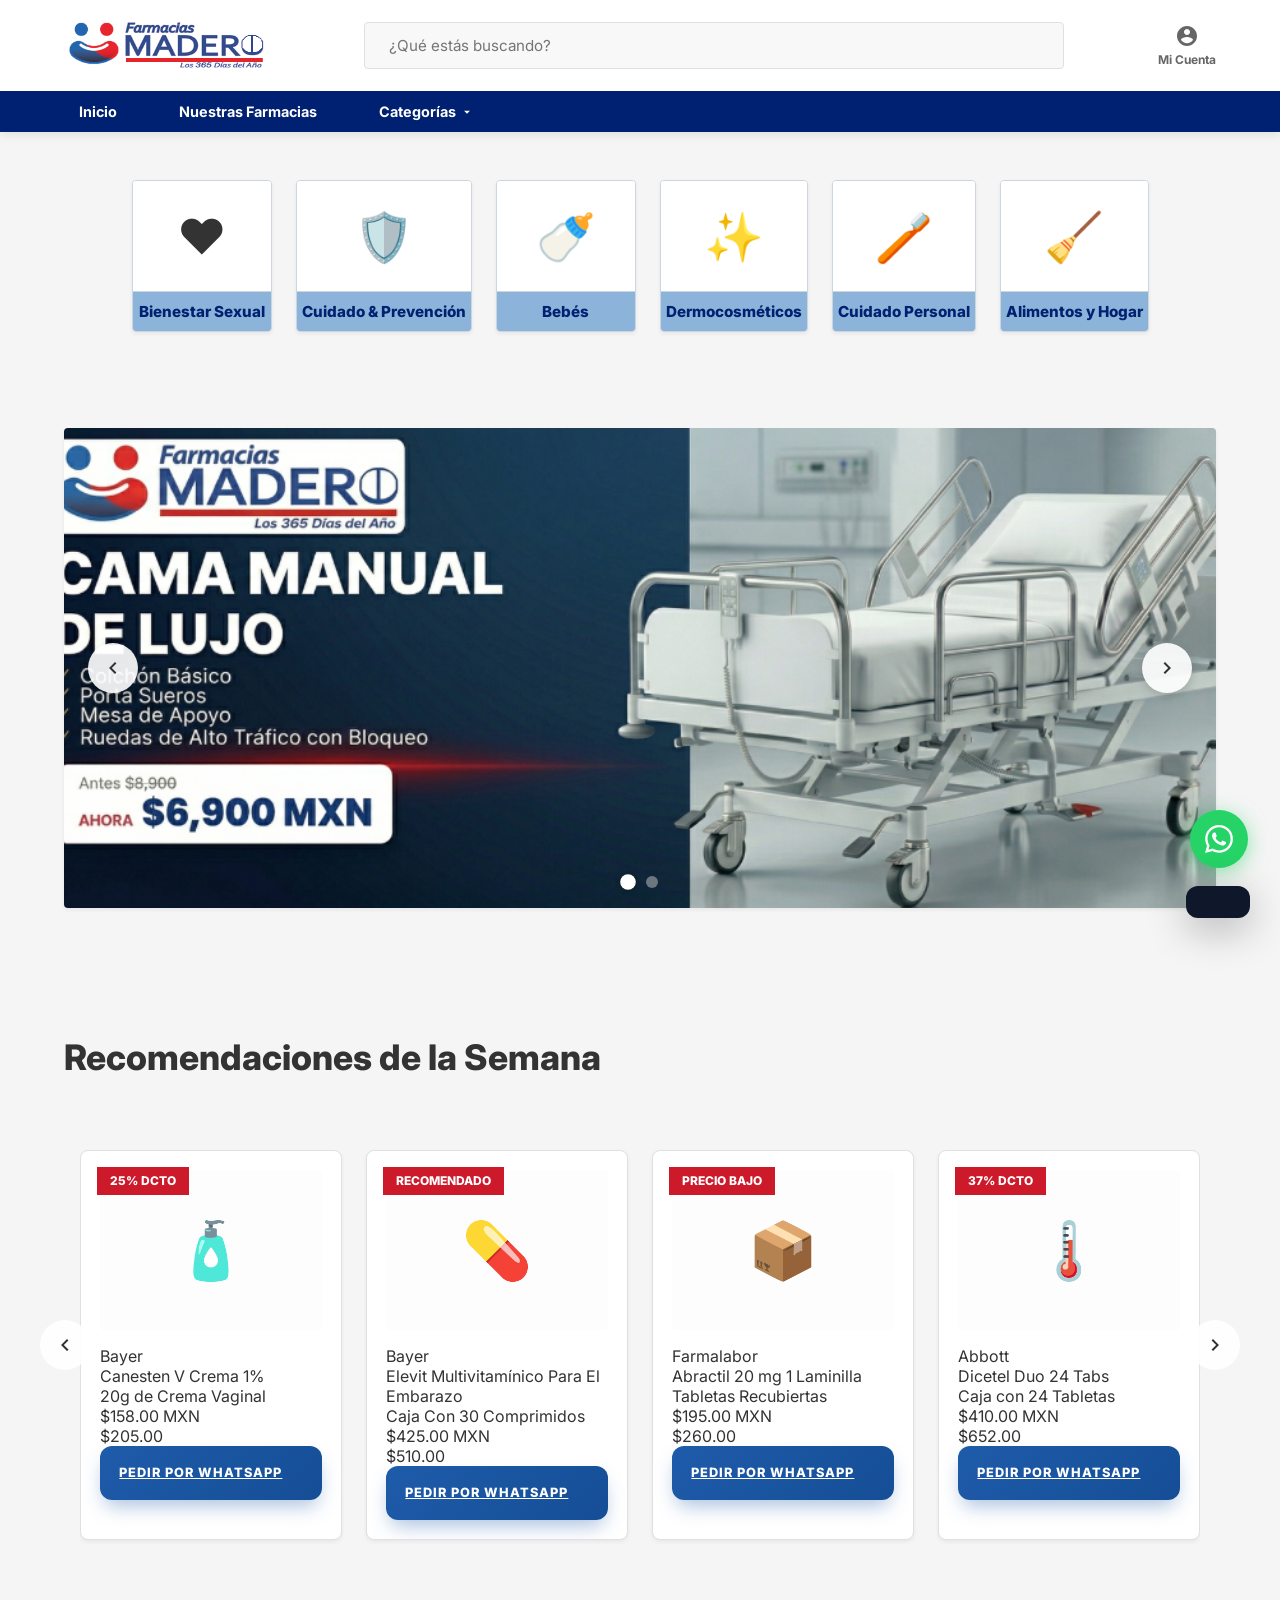
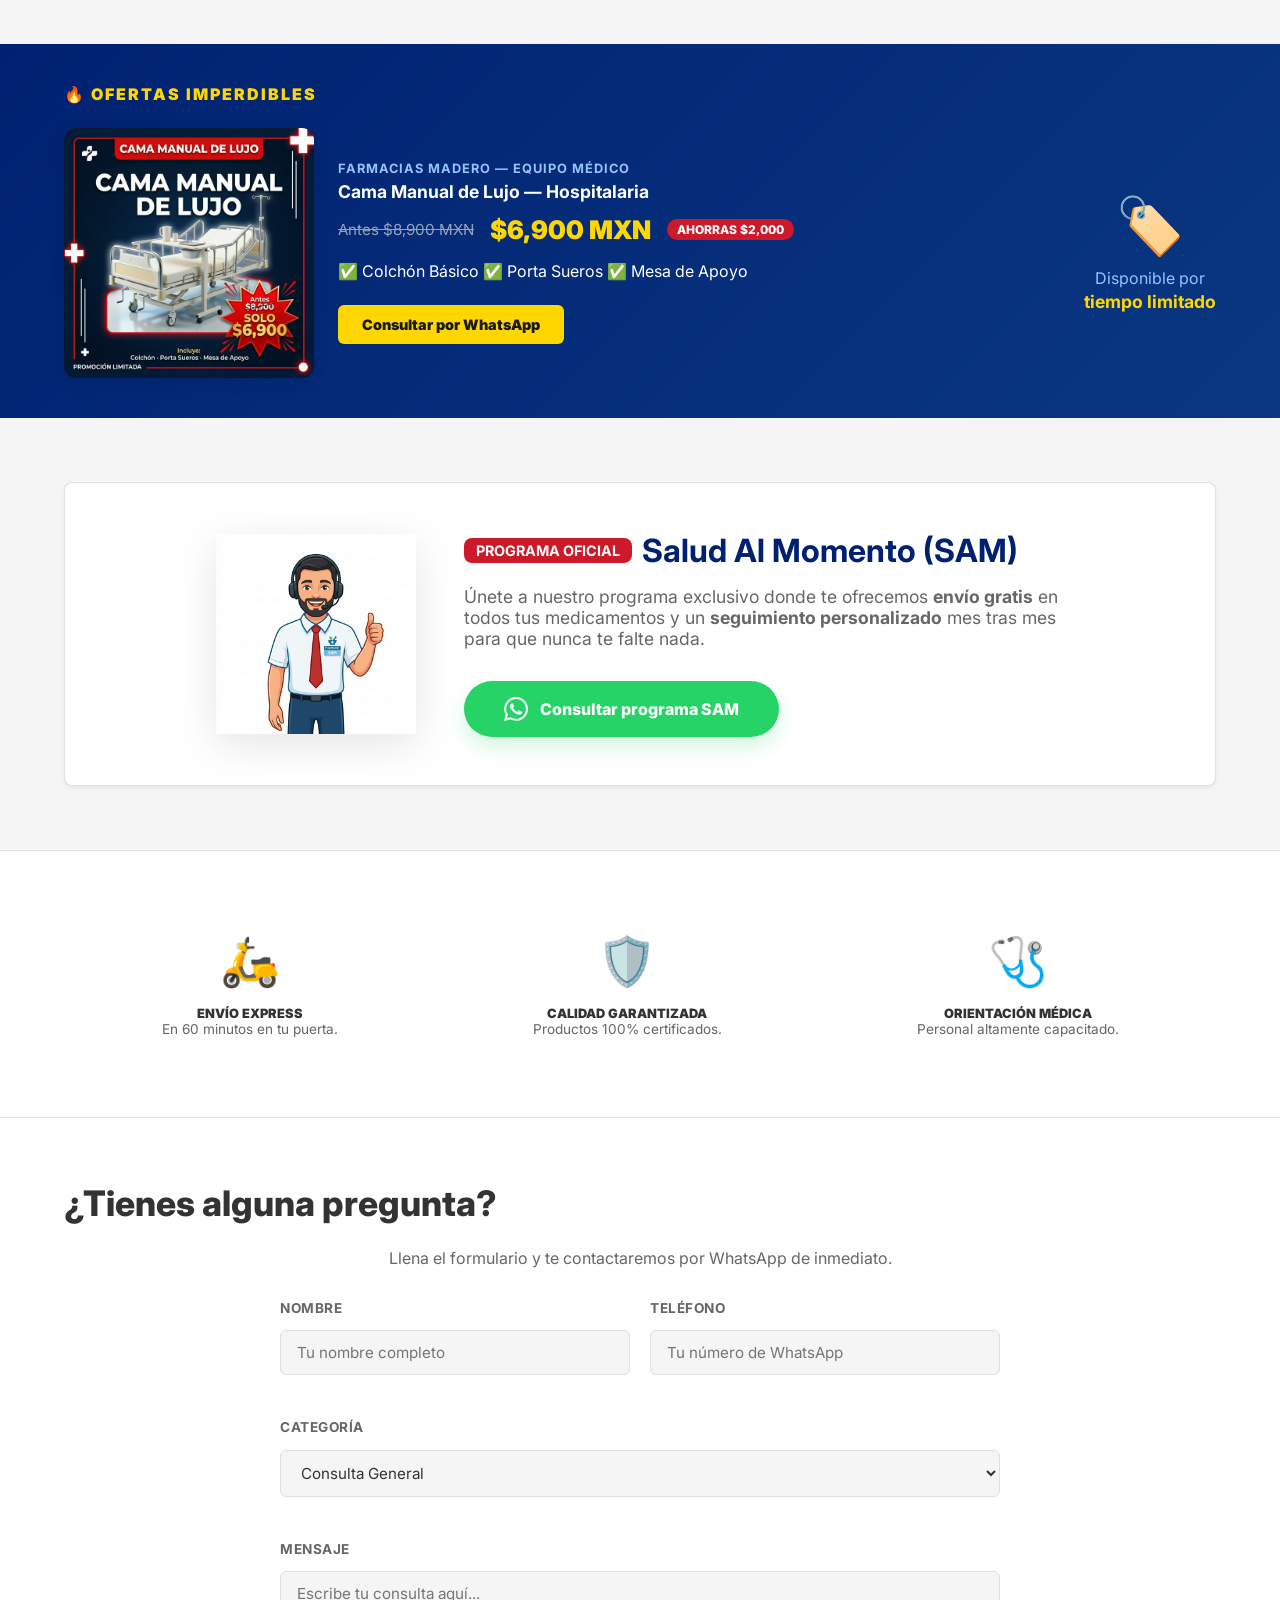
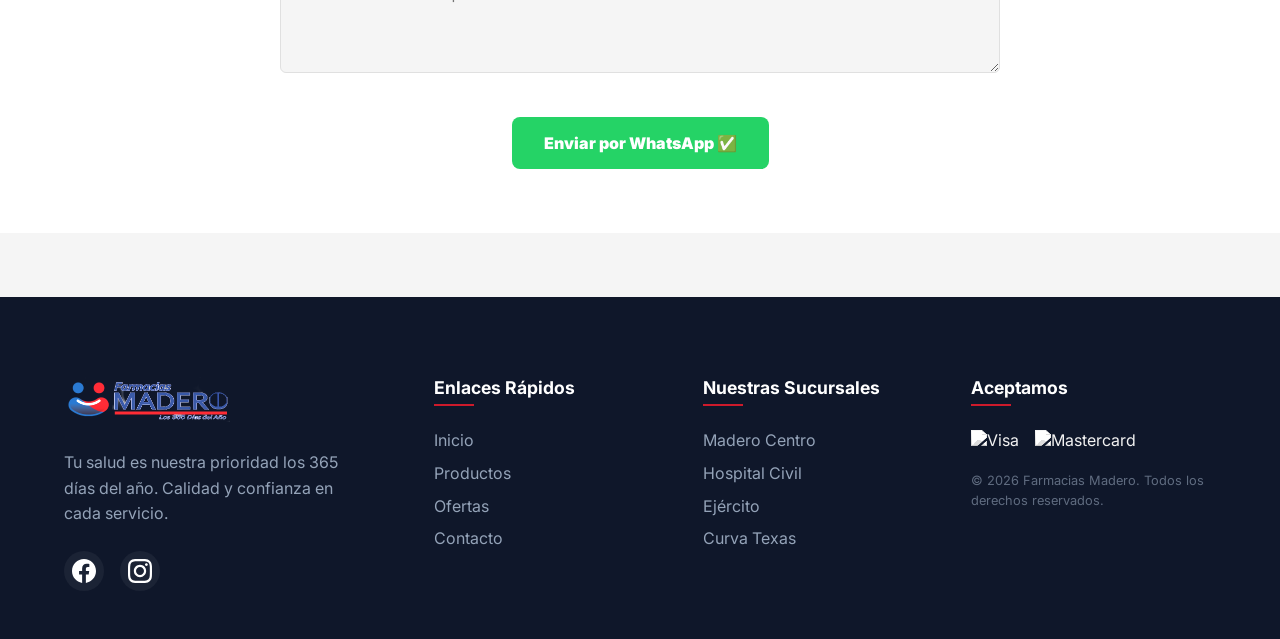
==== index.html @ 3295a63a "📱 Arreglo definitivo: Flex-column para Ofertas y SAM en móviles, reducción de título y cache-buster " ====
<!DOCTYPE html>
<html lang="es">
<head>
    <meta charset="UTF-8">
    <meta name="viewport" content="width=device-width, initial-scale=1.0">
    <title>Farmacias Madero – Promociones y Productos</title>
    <meta name="description" content="Descubre las mejores promociones semanales, productos de salud y bienestar en Farmacias Madero. Compra online y visita nuestras sucursales.">
    <meta property="og:title" content="Farmacias Madero – Promociones y Productos">
    <meta property="og:description" content="Promociones semanales y productos de alta calidad en Farmacias Madero.">
    <meta property="og:image" content="assets/promo1.jpg">
    <meta property="og:url" content="https://farmaciasmadero.com">
    <meta property="og:type" content="website">
    <script async src="https://www.googletagmanager.com/gtag/js?id=G-XXXXXXX"></script>
    <script>
      window.dataLayer = window.dataLayer || [];
      function gtag(){dataLayer.push(arguments);}
      gtag('js', new Date());
      gtag('config', 'G-XXXXXXX');
    </script>
    <title>Farmacias Madero – Lo mejor para tu salud</title>
    <meta name="description" content="Farmacias Madero | Tu salud es nuestra prioridad los 365 días del año en Tampico y Madero. Calidad, confianza y envíos a domicilio.">
    <meta name="keywords" content="farmacia, tampico, madero, medicamentos, equipo medico, salud, bienestar">
    <link rel="icon" type="image/png" href="assets/favicon.png">
    <link rel="stylesheet" href="style.css?v=9">
    <link href="https://fonts.googleapis.com/css2?family=Inter:wght@400;500;600;700;800;900&display=swap" rel="stylesheet">
</head>
<body>

    <header role="banner">
        <button class="hamburger" aria-label="Abrir menú" aria-controls="mobileNav" aria-expanded="false">
            <span></span><span></span><span></span>
        </button>
        <div class="header-middle">
            <a href="index.html" style="text-decoration: none;">
                <div class="logo">
                    <img src="assets/logo.png" alt="Farmacias Madero Logo" style="height: 55px; object-fit: contain;">
                </div>
            </a>
            
            <div class="search-container">
                <input type="text" class="search-input" id="searchInput" placeholder="¿Qué estás buscando?">
                <div id="searchSuggestions" class="search-suggestions"></div>
            </div>
            
            <div class="header-actions">
                <div id="authTrigger" class="header-action-btn">
                    <svg viewBox="0 0 24 24"><path d="M12 2C6.48 2 2 6.48 2 12s4.48 10 10 10 10-4.48 10-10S17.52 2 12 2zm0 3c1.66 0 3 1.34 3 3s-1.34 3-3 3-3-1.34-3-3 1.34-3 3-3zm0 14.2c-2.5 0-4.71-1.28-6-3.22.03-1.99 4-3.08 6-3.08 1.99 0 5.97 1.09 6 3.08-1.29 1.94-3.5 3.22-6 3.22z"/></svg>
                    <span id="userName">Mi Cuenta</span>
                    <span id="userPrefix" style="display:none"></span>
                </div>
            </div>
        </div>
        <nav class="header-bottom" role="navigation" aria-label="Menú principal">
            <a href="index.html">Inicio</a>
            <a href="sucursales.html">Nuestras Farmacias</a>
            <!-- Categories mega-menu trigger -->
            <div class="nav-cat-trigger" id="navCatTrigger" tabindex="0" aria-haspopup="true" aria-expanded="false" aria-controls="navCatDropdown">
                Categorías
                <svg width="14" height="14" viewBox="0 0 24 24" fill="white" style="margin-left:4px;vertical-align:middle;"><path d="M7 10l5 5 5-5z"/></svg>
                <!-- Dropdown -->
                <div class="nav-cat-dropdown" id="navCatDropdown" role="menu">
                    <a role="menuitem" href="#" data-cat="Hidratación &amp; Bebidas">Hidratación &amp; Bebidas <span>&rsaquo;</span></a>
                    <a role="menuitem" href="#" data-cat="Óptica">Óptica <span>&rsaquo;</span></a>
                    <a role="menuitem" href="#" data-cat="Equipo Médico &amp; Ortopedia">Equipo Médico &amp; Ortopedia <span>&rsaquo;</span></a>
                    <a role="menuitem" href="#" data-cat="Cuidado de la Piel">Cuidado de la Piel <span>&rsaquo;</span></a>
                    <a role="menuitem" href="#" data-cat="Bebés">Bebés <span>&rsaquo;</span></a>
                    <a role="menuitem" href="#" data-cat="Vitaminas &amp; Suplementos">Vitaminas &amp; Suplementos <span>&rsaquo;</span></a>
                    <a role="menuitem" href="#" data-cat="Higiene y Cuidado Personal">Higiene y Cuidado Personal <span>&rsaquo;</span></a>
                    <a role="menuitem" href="#" data-cat="Dermocosméticos">Dermocosméticos <span>&rsaquo;</span></a>
                    <a role="menuitem" href="#" data-cat="Farmacia">Farmacia <span>&rsaquo;</span></a>
                    <a role="menuitem" href="#" data-cat="Bienestar Sexual">Bienestar Sexual <span>&rsaquo;</span></a>
                    <a role="menuitem" href="#" data-cat="Diabetes">Diabetes <span>&rsaquo;</span></a>
                    <a role="menuitem" href="#" data-cat="Cuidado &amp; Prevención">Cuidado &amp; Prevención <span>&rsaquo;</span></a>
                    <a role="menuitem" href="#" data-cat="Conveniencia">Conveniencia <span>&rsaquo;</span></a>
                    <a role="menuitem" href="#" data-cat="Electrónica">Electrónica <span>&rsaquo;</span></a>
                </div>
            </div>
        </nav>
    </header>

    <nav class="category-strip" id="categoryStrip">
        <!-- Rendered by JS -->
    </nav>

    <section class="promo-slider-container">
        <button class="slider-btn prev" id="sliderPrev" aria-label="Anterior" aria-controls="promoSlider">
            <svg viewBox="0 0 24 24"><path d="M15.41 16.59L10.83 12l4.58-4.59L14 6l-6 6 6 6 1.41-1.41z"/></svg>
        </button>
        <button class="slider-btn next" id="sliderNext" aria-label="Siguiente" aria-controls="promoSlider">
            <svg viewBox="0 0 24 24"><path d="M8.59 16.59L13.17 12 8.59 7.41 10 6l6 6-6 6-1.41-1.41z"/></svg>
        </button>

        <div class="promo-slides-wrapper" id="promoSlider">
            <!-- Slide 1: Promo Hospitalaria (Imagen Proporcionada) -->
            <div class="promo-slide" style="background-image: url('assets/banner1_user.png');">
                <!-- Se eliminó el contenido HTML redundante para usar directamente la imagen proporcionada -->
            </div>
            
            <!-- Slide 2: Salud al momento (Imagen Proporcionada) -->
            <div class="promo-slide" style="background-image: url('assets/banner2_user.png');">
                <!-- Se eliminó el contenido HTML redundante para usar directamente la imagen proporcionada -->
            </div>
        </div>

        <!-- Pagination Dots -->
        <div class="slider-dots-container" id="sliderDots">
            <!-- Dynamic Dots -->
        </div>
    </section>

    <section class="section-wrapper recom-section" style="position: relative;" aria-labelledby="recomTitle">
        <h2 class="section-title" id="recomTitle">Recomendaciones de la Semana</h2>
        <div class="product-slider-wrapper" style="position: relative; padding: 0 1rem;" role="region" aria-roledescription="carousel" aria-label="Recomendaciones de productos">
            <button class="slider-btn prev" id="recomPrev" aria-label="Anterior" aria-controls="recomGrid" style="left: -1.5rem; box-shadow: var(--shadow-strong); z-index: 10;">
                <svg viewBox="0 0 24 24"><path d="M15.41 16.59L10.83 12l4.58-4.59L14 6l-6 6 6 6 1.41-1-41z"/></svg>
            </button>
            <div class="product-carousel" id="recomGrid">
                <!-- Dynamic products -->
            </div>
            <button class="slider-btn next" id="recomNext" style="right: -1.5rem; box-shadow: var(--shadow-strong); z-index: 10;">
                <svg viewBox="0 0 24 24"><path d="M8.59 16.59L13.17 12 8.59 7.41 10 6l6 6-6 6-1.41-1.41z"/></svg>
            </button>
        </div>
    </section>

    <!-- OFERTAS IMPERDIBLES -->
    <section class="deal-of-day-section animate-on-scroll" id="ofertasImperdibles">
        <div class="deal-label">🔥 OFERTAS IMPERDIBLES</div>
        <div class="deal-content">
            <div class="deal-product">
                <img src="assets/cama_promo_card.png" alt="Promoción Cama Manual de Lujo" class="deal-promo-img">
                <div class="deal-info">
                    <div class="deal-brand">Farmacias Madero &mdash; Equipo Médico</div>
                    <div class="deal-name">Cama Manual de Lujo &mdash; Hospitalaria</div>
                    <div class="deal-prices">
                        <span class="deal-old-price">Antes $8,900 MXN</span>
                        <span class="deal-price">$6,900 MXN</span>
                        <span class="deal-savings">Ahorras $2,000</span>
                    </div>
                    <div class="deal-includes">
                        <span>✅ Colchón Básico</span>
                        <span>✅ Porta Sueros</span>
                        <span>✅ Mesa de Apoyo</span>
                    </div>
                    <a href="https://wa.me/5218332996555?text=Hola,%20quisiera%20informaci%C3%B3n%20sobre%20la%20Cama%20Manual%20de%20Lujo%20en%20oferta%20a%20%246%2C900" target="_blank" class="btn-deal">Consultar por WhatsApp</a>
                </div>
            </div>
            <div class="deal-badge-promo">
                <div class="promo-badge-icon">🏷️</div>
                <div class="promo-badge-text">Disponible por<br><strong>tiempo limitado</strong></div>
            </div>
        </div>
    </section>

    <!-- SAM - Salud Al Momento Section -->
    <section class="sam-program">
        <img src="assets/sam.png" alt="Mascota SAM" class="sam-img">
        <div class="sam-content">
            <h2 style="display: flex; align-items: center; gap: 10px;">
                <span style="background: var(--accent); color: white; padding: 4px 12px; border-radius: 8px; font-size: 0.9rem;">PROGRAMA OFICIAL</span>
                Salud Al Momento (SAM)
            </h2>
            <p>Únete a nuestro programa exclusivo donde te ofrecemos <strong>envío gratis</strong> en todos tus medicamentos y un <strong>seguimiento personalizado</strong> mes tras mes para que nunca te falte nada.</p>
            <a href="https://wa.me/5218332996555" target="_blank" class="btn-sam">
                <svg width="24" height="24" viewBox="0 0 24 24" fill="white"><path d="M.057 24l1.687-6.163c-1.041-1.804-1.588-3.849-1.587-5.946.003-6.556 5.338-11.891 11.893-11.891 3.181.001 6.167 1.24 8.413 3.488 2.245 2.248 3.481 5.236 3.48 8.414-.003 6.557-5.338 11.892-11.893 11.892-1.99-.001-3.951-.5-5.688-1.448l-6.305 1.654zm6.597-3.807c1.676.995 3.276 1.591 5.392 1.592 5.448 0 9.886-4.434 9.889-9.885.002-5.462-4.415-9.89-9.881-9.892-5.452 0-9.887 4.434-9.889 9.884-.001 2.225.651 3.891 1.746 5.634l-.999 3.648 3.742-.981zm11.387-5.464c-.074-.124-.272-.198-.57-.347-.297-.149-1.758-.868-2.031-.967-.272-.099-.47-.149-.669.149-.198.297-.768.967-.941 1.165-.173.198-.347.223-.644.074-.297-.149-1.255-.462-2.39-1.475-.883-.788-1.48-1.761-1.653-2.059-.173-.297-.018-.458.13-.606.134-.133.297-.347.446-.521.151-.172.2-.296.3-.495.099-.198.05-.372-.025-.521-.075-.149-.669-1.612-.916-2.207-.242-.579-.487-.501-.669-.51l-.57-.01c-.198 0-.52.074-.792.372s-1.04 1.016-1.04 2.479 1.065 2.876 1.213 3.074c.149.198 2.095 3.2 5.076 4.487.709.306 1.263.489 1.694.626.712.226 1.36.194 1.872.118.571-.085 1.758-.719 2.006-1.413.248-.695.248-1.29.173-1.414z"/></svg>
                Consultar programa SAM
            </a>
        </div>
    </section>

    <div class="trust-bar" style="display: flex; justify-content: space-around; padding: 5rem 5%; background: white; border-top: 1px solid var(--border);">
        <div style="text-align: center;">
            <div style="font-size: 3rem; margin-bottom: 1rem;">🛵</div>
            <h4 style="font-weight: 900; text-transform: uppercase; font-size: 0.8rem;">Envío Express</h4>
            <p style="color: var(--text-muted); font-size: 0.85rem;">En 60 minutos en tu puerta.</p>
        </div>
        <div style="text-align: center;">
            <div style="font-size: 3rem; margin-bottom: 1rem;">🛡️</div>
            <h4 style="font-weight: 900; text-transform: uppercase; font-size: 0.8rem;">Calidad Garantizada</h4>
            <p style="color: var(--text-muted); font-size: 0.85rem;">Productos 100% certificados.</p>
        </div>
        <div style="text-align: center;">
            <div style="font-size: 3rem; margin-bottom: 1rem;">🩺</div>
            <h4 style="font-weight: 900; text-transform: uppercase; font-size: 0.8rem;">Orientación Médica</h4>
            <p style="color: var(--text-muted); font-size: 0.85rem;">Personal altamente capacitado.</p>
        </div>
    </div>

    <!-- FORMULARIO DE CONTACTO -->
    <section class="contact-section animate-on-scroll" id="contacto">
        <h2 class="section-title" style="margin-bottom:1.5rem;">¿Tienes alguna pregunta?</h2>
        <p style="text-align:center; color:var(--text-muted); margin-bottom:2rem;">Llena el formulario y te contactaremos por WhatsApp de inmediato.</p>
        <form class="contact-form" id="contactForm">
            <div class="contact-form-row">
                <div class="form-group">
                    <label for="cName">Nombre</label>
                    <input type="text" id="cName" placeholder="Tu nombre completo" required>
                </div>
                <div class="form-group">
                    <label for="cPhone">Teléfono</label>
                    <input type="tel" id="cPhone" placeholder="Tu número de WhatsApp" required>
                </div>
            </div>
            <div class="form-group">
                <label for="cCategory">Categoría</label>
                <select id="cCategory">
                    <option value="General">Consulta General</option>
                    <option value="Medicamentos">Medicamentos</option>
                    <option value="Bebés">Productos para Bebés</option>
                    <option value="Dermocosméticos">Dermocosméticos</option>
                    <option value="Cuidado Personal">Cuidado Personal</option>
                </select>
            </div>
            <div class="form-group">
                <label for="cMessage">Mensaje</label>
                <textarea id="cMessage" rows="4" placeholder="Escribe tu consulta aquí..." required></textarea>
            </div>
            <button type="submit" class="btn-contact-submit">Enviar por WhatsApp ✅</button>
        </form>
    </section>

    <footer class="corporate-footer">
        <div class="footer-grid">
            <div class="footer-col brand-col">
                <img src="assets/logo.png" alt="Farmacias Madero" class="footer-logo">
                <p>Tu salud es nuestra prioridad los 365 días del año. Calidad y confianza en cada servicio.</p>
                <div class="social-links">
                    <a href="https://www.facebook.com/FarmaciasMaderoOf" target="_blank" aria-label="Facebook"><svg width="24" height="24" fill="white"><path d="M24 12.073c0-6.627-5.373-12-12-12s-12 5.373-12 12c0 5.99 4.388 10.954 10.125 11.854v-8.385H7.078v-3.47h3.047V9.43c0-3.007 1.792-4.669 4.533-4.669 1.312 0 2.686.235 2.686.235v2.953H15.83c-1.491 0-1.956.925-1.956 1.874v2.25h3.328l-.532 3.47h-2.796v8.385C19.612 23.027 24 18.062 24 12.073z"/></svg></a>
                    <a href="#" aria-label="Instagram"><svg width="24" height="24" fill="white"><path d="M12 2.163c3.204 0 3.584.012 4.85.07 3.252.148 4.771 1.691 4.919 4.919.058 1.265.069 1.645.069 4.849 0 3.205-.012 3.584-.069 4.849-.149 3.225-1.664 4.771-4.919 4.919-1.266.058-1.644.07-4.85.07-3.204 0-3.584-.012-4.849-.07-3.26-.149-4.771-1.699-4.919-4.92-.058-1.265-.07-1.644-.07-4.849 0-3.204.013-3.583.07-4.849.149-3.227 1.664-4.771 4.919-4.919 1.266-.057 1.645-.069 4.849-.069zm0-2.163c-3.259 0-3.667.014-4.947.072-4.358.2-6.78 2.618-6.98 6.98-.059 1.281-.073 1.689-.073 4.948 0 3.259.014 3.668.072 4.948.2 4.358 2.618 6.78 6.98 6.98 1.281.058 1.689.072 4.948.072 3.259 0 3.668-.014 4.948-.072 4.354-.2 6.782-2.618 6.979-6.98.059-1.28.073-1.689.073-4.948 0-3.259-.014-3.667-.072-4.947-.196-4.354-2.617-6.78-6.979-6.98-1.281-.059-1.69-.073-4.949-.073zm0 5.838c-3.403 0-6.162 2.759-6.162 6.162s2.759 6.163 6.162 6.163 6.162-2.759 6.162-6.163c0-3.403-2.759-6.162-6.162-6.162zm0 10.162c-2.209 0-4-1.791-4-4 0-2.209 1.791-4 4-4s4 1.791 4 4c0 2.209-1.791 4-4 4zm6.406-11.845c-.796 0-1.441.645-1.441 1.44s.645 1.44 1.441 1.44c.795 0 1.439-.645 1.439-1.44s-.644-1.44-1.439-1.44z"/></svg></a>
                </div>
            </div>
            <div class="footer-col">
                <h4>Enlaces Rápidos</h4>
                <ul>
                    <li><a href="index.html">Inicio</a></li>
                    <li><a href="#productos">Productos</a></li>
                    <li><a href="#ofertasImperdibles">Ofertas</a></li>
                    <li><a href="#contacto">Contacto</a></li>
                </ul>
            </div>
            <div class="footer-col">
                <h4>Nuestras Sucursales</h4>
                <ul>
                    <li><a href="sucursales.html">Madero Centro</a></li>
                    <li><a href="sucursales.html">Hospital Civil</a></li>
                    <li><a href="sucursales.html">Ejército</a></li>
                    <li><a href="sucursales.html">Curva Texas</a></li>
                </ul>
            </div>
            <div class="footer-col">
                <h4>Aceptamos</h4>
                <div class="payment-methods">
                    <img src="https://upload.wikimedia.org/wikipedia/commons/5/5e/Visa_Inc._logo.svg" alt="Visa">
                    <img src="https://upload.wikimedia.org/wikipedia/commons/2/2a/Mastercard-logo.svg" alt="Mastercard">
                </div>
                <p style="margin-top:1rem; font-size:0.8rem; opacity:0.6;">© 2026 Farmacias Madero. Todos los derechos reservados.</p>
            </div>
        </div>
    </footer>

    <!-- Floating WhatsApp Button -->
    <a href="https://wa.me/5218332996555" target="_blank" class="wa-float" aria-label="Contactar por WhatsApp">
        <svg viewBox="0 0 24 24" fill="white" width="28" height="28"><path d="M.057 24l1.687-6.163c-1.041-1.804-1.588-3.849-1.587-5.946.003-6.556 5.338-11.891 11.893-11.891 3.181.001 6.167 1.24 8.413 3.488 2.245 2.248 3.481 5.236 3.48 8.414-.003 6.557-5.338 11.892-11.893 11.892-1.99-.001-3.951-.5-5.688-1.448l-6.305 1.654zm6.597-3.807c1.676.995 3.276 1.591 5.392 1.592 5.448 0 9.886-4.434 9.889-9.885.002-5.462-4.415-9.89-9.881-9.892-5.452 0-9.887 4.434-9.889 9.884-.001 2.225.651 3.891 1.746 5.634l-.999 3.648 3.742-.981zm11.387-5.464c-.074-.124-.272-.198-.57-.347-.297-.149-1.758-.868-2.031-.967-.272-.099-.47-.149-.669.149-.198.297-.768.967-.941 1.165-.173.198-.347.223-.644.074-.297-.149-1.255-.462-2.39-1.475-.883-.788-1.48-1.761-1.653-2.059-.173-.297-.018-.458.13-.606.134-.133.297-.347.446-.521.151-.172.2-.296.3-.495.099-.198.05-.372-.025-.521-.075-.149-.669-1.612-.916-2.207-.242-.579-.487-.501-.669-.51l-.57-.01c-.198 0-.52.074-.792.372s-1.04 1.016-1.04 2.479 1.065 2.876 1.213 3.074c.149.198 2.095 3.2 5.076 4.487.709.306 1.263.489 1.694.626.712.226 1.36.194 1.872.118.571-.085 1.758-.719 2.006-1.413.248-.695.248-1.29.173-1.414z"/></svg>
    </a>

    <!-- Product Detail Modal -->
    <div class="modal-overlay" id="productModal" role="dialog" aria-modal="true" aria-labelledby="modalProductName">
        <div class="product-modal-inner">
            <button class="modal-close" id="closeProductModal" aria-label="Cerrar">&times;</button>
            <div class="modal-layout">
                <div class="modal-img-side">
                    <div id="modalImageContainer" class="modal-img-placeholder"></div>
                    <div class="modal-product-icon" id="modalIcon"></div>
                </div>
                <div class="modal-info-side">
                    <div class="modal-badge" id="modalBadge"></div>
                    <div class="modal-brand" id="modalBrand"></div>
                    <h3 class="modal-product-name" id="modalProductName"></h3>
                    <div class="modal-meta" id="modalMeta"></div>
                    <div class="modal-price-row">
                        <span class="modal-old-price" id="modalOldPrice"></span>
                        <span class="modal-price" id="modalPrice"></span>
                    </div>
                    
                    <div class="quantity-selector">
                        <label>Cantidad:</label>
                        <div class="qty-controls">
                            <button id="qtyMinus">-</button>
                            <input type="number" id="qtyInput" value="1" min="1" max="99">
                            <button id="qtyPlus">+</button>
                        </div>
                    </div>

                    <a href="#" target="_blank" class="btn-premium" id="modalWaBtn" style="display:block;text-align:center;margin-top:1.5rem;">Pedir por WhatsApp</a>
                </div>
            </div>
        </div>
    </div>

    <!-- Toast Notification -->
    <div id="toast" class="toast-notification"></div>

    <!-- Auth Modal Overlay -->
    <div class="modal-overlay" id="authModal">
        <div class="auth-modal">
            <span class="modal-close" id="closeModal">&times;</span>
            <div class="auth-tabs">
                <div class="auth-tab active" id="tabLogin">Ingresar</div>
                <div class="auth-tab" id="tabRegister">Registrarme</div>
            </div>

            <!-- Login Form -->
            <form id="loginForm" class="auth-form">
                <div class="form-group">
                    <label>Correo Electrónico</label>
                    <input type="email" placeholder="ejemplo@farmalike.com" required>
                </div>
                <div class="form-group">
                    <label>Contraseña</label>
                    <input type="password" placeholder="••••••••" required>
                </div>
                <button type="submit" class="btn-premium" style="width: 100%; margin-top: 1rem;">Acceder a mi Cuenta</button>
            </form>

            <!-- Register Form -->
            <form id="registerForm" class="auth-form" style="display: none;">
                <div class="form-group">
                    <label>Nombre Completo</label>
                    <input type="text" id="regName" required>
                </div>
                <div class="form-group">
                    <label>Correo Electrónico</label>
                    <input type="email" id="regEmail" required>
                </div>
                <div class="form-group">
                    <label>Número de Teléfono</label>
                    <input type="tel" id="regPhone" required>
                </div>
                <div class="form-group">
                    <div style="display: flex; justify-content: space-between; align-items: baseline; margin-bottom: 0.5rem;">
                        <label style="margin-bottom: 0;">Contraseña</label>
                        <div class="password-requirements">
                            <span class="requirement-item" id="reqLength">6-15 caracteres</span>
                            <span class="requirement-item" id="reqLetter">Al menos una letra</span>
                            <span class="requirement-item" id="reqNumber">1 número</span>
                        </div>
                    </div>
                    <div class="password-container">
                        <input type="password" id="regPass" placeholder="8-15 caracteres" required style="padding-right: 3rem;">
                        <span class="password-toggle" id="togglePass">👁️‍🗨️</span>
                    </div>
                </div>
                <button type="submit" class="btn-premium" style="width: 100%; margin-top: 1rem;">Crear mi Usuario</button>
            </form>
        </div>
    </div>

    <script src="script.js?v=2"></script>
</body>
</html>
---- style.css ----
:root {
  --primary: #002171; /* Fahorro Deep Blue */
  --accent: #cd1a2b;  /* Commercial Promo Red */
  --bg: #f5f5f5;      /* Utilitarian Light Grey */
  --white: #ffffff;
  --text-main: #333333;
  --text-muted: #666666;
  --border: #e0e0e0;
  --shadow-soft: 0 2px 4px rgba(0,0,0,0.06); /* Flat shadows for commercial look */
  --shadow-hover: 0 4px 12px rgba(0,0,0,0.1);
  --transition: all 0.2s ease;
  --radius-lg: 8px; /* Blockier corners */
  --radius-md: 4px;
}

* {
  box-sizing: border-box;
  margin: 0;
  padding: 0;
  font-family: 'Inter', system-ui, -apple-system, sans-serif;
  -webkit-font-smoothing: antialiased;
}

body {
  background-color: var(--bg);
  color: var(--text-main);
}

/* Commercial 3-Tier Header */
header {
  background: var(--white);
  padding: 0;
  position: sticky;
  top: 0;
  z-index: 1000;
  box-shadow: 0 2px 10px rgba(0, 0, 0, 0.1);
}

.header-promo-bar {
  background: var(--accent);
  color: white;
  text-align: center;
  padding: 8px 15px;
  font-size: 0.8rem;
  font-weight: 800;
  text-transform: uppercase;
  letter-spacing: 0.5px;
}

.header-middle {
  display: flex;
  justify-content: space-between;
  align-items: center;
  gap: 2rem;
  padding: 1rem 5%;
  background: white;
}

.search-container {
  flex: 1;
  max-width: 700px;
  position: relative;
}

.search-input {
  width: 100%;
  padding: 0.8rem 1.5rem;
  border-radius: 4px;
  border: 1px solid var(--border);
  background: #f8f8f8;
  font-size: 0.95rem;
  transition: var(--transition);
}

.search-input:focus {
  outline: none;
  border-color: var(--primary);
  background: white;
  box-shadow: 0 0 0 2px rgba(0, 33, 113, 0.1);
}

.header-bottom {
  background: var(--primary);
  padding: 0 5%;
  display: flex;
  gap: 2rem;
}

.header-bottom a {
  color: white;
  text-decoration: none;
  padding: 12px 15px;
  font-weight: 700;
  font-size: 0.9rem;
  transition: background 0.2s;
}

.header-bottom a:hover {
  background: rgba(255,255,255,0.1);
}

/* ---- Category Dropdown Nav ---- */
.nav-cat-trigger {
  position: relative;
  color: white;
  font-weight: 700;
  font-size: 0.9rem;
  padding: 12px 15px;
  cursor: pointer;
  user-select: none;
  display: flex;
  align-items: center;
  transition: background 0.2s;
}

.nav-cat-trigger:hover,
.nav-cat-trigger.open {
  background: rgba(255,255,255,0.1);
}

.nav-cat-dropdown {
  display: none;
  position: absolute;
  top: 100%;
  left: 0;
  min-width: 280px;
  background: var(--primary);
  border-top: 3px solid #ffd700;
  box-shadow: 0 8px 24px rgba(0,0,0,0.3);
  z-index: 500;
  border-radius: 0 0 8px 8px;
}

.nav-cat-trigger.open .nav-cat-dropdown {
  display: block;
}

.nav-cat-dropdown a {
  display: flex;
  justify-content: space-between;
  align-items: center;
  padding: 13px 20px;
  color: white;
  text-decoration: none;
  font-weight: 600;
  font-size: 0.9rem;
  border-bottom: 1px solid rgba(255,255,255,0.08);
  transition: background 0.15s, padding-left 0.15s;
}

.nav-cat-dropdown a:hover {
  background: rgba(255,255,255,0.12);
  padding-left: 26px;
}

.nav-cat-dropdown a span {
  font-size: 1.1rem;
  opacity: 0.6;
}

/* ---- Promo Badge (replaces timer) ---- */
.deal-badge-promo {
  display: flex;
  flex-direction: column;
  align-items: center;
  gap: 0.5rem;
  text-align: center;
  flex-shrink: 0;
}

.promo-badge-icon {
  font-size: 3.5rem;
}

.promo-badge-text {
  color: #93c5fd;
  font-size: 1rem;
  line-height: 1.4;
}

.promo-badge-text strong {
  color: #ffd700;
  font-size: 1.1rem;
}

/* ---- SAM Section centered ---- */
.sam-program {
  display: flex;
  align-items: center;
  justify-content: center;
  gap: 2rem;
  padding: 3rem 5%;
  background: var(--white);
  border-top: 1px solid var(--border);
  text-align: left;
}

.sam-content {
  max-width: 600px;
}

/* Hamburger button – hidden on desktop, shown on mobile */
.hamburger {
  display: none;
  flex-direction: column;
  gap: 5px;
  background: transparent;
  border: none;
  cursor: pointer;
  padding: 0.75rem 1rem;
  z-index: 1100;
}

.hamburger span {
  display: block;
  width: 24px;
  height: 3px;
  background: var(--primary);
  border-radius: 2px;
  transition: all 0.3s ease;
}

/* Focus outline for accessibility */
button:focus-visible,
a:focus-visible {
  outline: 3px solid var(--accent);
  outline-offset: 2px;
}

@media (max-width: 768px) {
  .hamburger {
    display: flex;
  }

  .header-bottom {
    display: none;
    flex-direction: column;
    gap: 0;
    position: absolute;
    top: 100%;
    left: 0;
    right: 0;
    z-index: 999;
    background: var(--primary);
  }

  .header-bottom.open {
    display: flex;
  }

  .header-bottom a {
    padding: 14px 5%;
    border-bottom: 1px solid rgba(255,255,255,0.1);
  }
}

.header-actions {
  display: flex;
  gap: 2rem;
  align-items: center;
}

.header-action-btn {
  display: flex;
  flex-direction: column;
  align-items: center;
  gap: 4px;
  color: var(--text-muted);
  font-size: 0.75rem;
  font-weight: 700;
  cursor: pointer;
  text-decoration: none;
  transition: color 0.2s;
}

.header-action-btn:hover {
  color: var(--primary);
}

.header-action-btn svg {
  width: 24px;
  height: 24px;
  fill: currentColor;
}

/* Commercial Category Strip */
.category-strip {
  display: flex;
  flex-wrap: wrap; /* Ensure they wrap if screen is small */
  justify-content: center; /* True centering */
  gap: 1.5rem;
  padding: 3rem 5%;
  background: var(--bg);
  width: 100%;
}

.fahorro-cat-card {
  min-width: 140px;
  background: white;
  border-radius: var(--radius-md);
  border: 1px solid #cdd5df;
  overflow: hidden;
  display: flex;
  flex-direction: column;
  cursor: pointer;
  box-shadow: var(--shadow-soft);
  transition: var(--transition);
}

.fahorro-cat-card:hover {
  transform: translateY(-4px);
  box-shadow: var(--shadow-hover);
  border-color: var(--primary);
}

.fahorro-cat-img {
  height: 110px;
  display: flex;
  align-items: center;
  justify-content: center;
  font-size: 3rem;
  background: white;
}

.fahorro-cat-label {
  background: #8cb4da; /* Fahorro lighter blue */
  color: #002171; /* Fahorro dark blue text on light blue bg */
  text-align: center;
  padding: 10px 5px;
  font-size: 0.95rem;
  font-weight: 800;
  border-top: 1px solid #cdd5df;
}

/* Promotional Slider */
.promo-slider-container {
  position: relative;
  margin: 3rem auto;
  max-width: 1300px;
  width: 90%;
  height: 480px;
  border-radius: var(--radius-md);
  overflow: hidden;
  box-shadow: var(--shadow-soft);
}

.promo-slides-wrapper {
  display: flex;
  flex-direction: row;
  width: 100%;
  height: 100%;
  transition: transform 0.6s cubic-bezier(0.25, 1, 0.5, 1);
}

.promo-slide {
  flex: 0 0 100%;
  width: 100%;
  height: 100%;
  background-size: cover;
  background-position: center;
  position: relative;
  display: flex;
  align-items: center;
}

.slide-content {
  padding: 0 4rem;
  z-index: 2;
  position: relative;
}

.slide-left {
  text-align: left;
  max-width: 50%;
}

.slide-right {
  text-align: right;
  max-width: 50%;
  margin-left: auto;
}

.slide-logo {
  height: 50px;
  object-fit: contain;
  margin-bottom: 2rem;
}

.slide-title {
  color: white;
  font-size: 3.5rem;
  line-height: 1.1;
  font-weight: 900;
  margin-bottom: 1.5rem;
  text-transform: uppercase;
  text-shadow: 2px 2px 4px rgba(0,0,0,0.3);
}

.slide-price-box {
  display: inline-flex;
  flex-direction: column;
  background: white;
  padding: 10px 20px;
  border-radius: 12px;
  border-left: 6px solid #e11d48;
  margin-bottom: 1.5rem;
  box-shadow: 0 10px 25px rgba(0,0,0,0.2);
}

.slide-old-price {
  color: var(--text-muted);
  text-decoration: line-through;
  font-size: 0.9rem;
  font-weight: 700;
}

.slide-new-price {
  display: flex;
  align-items: baseline;
  gap: 8px;
  color: var(--primary);
}

.slide-price-label {
  font-size: 0.9rem;
  font-weight: 800;
  color: #e11d48;
}

.slide-price-amount {
  font-size: 2.2rem;
  font-weight: 900;
}

.slide-features {
  list-style: none;
  padding: 0;
  color: white;
  font-weight: 600;
  font-size: 1.1rem;
}

.slide-features li {
  display: flex;
  align-items: center;
  gap: 8px;
  margin-bottom: 6px;
  text-shadow: 1px 1px 2px rgba(0,0,0,0.5);
}

.slide-features svg {
  width: 20px;
  height: 20px;
  fill: #ffd700;
}

.slide-actions {
  display: flex;
  gap: 1rem;
  align-items: center;
}

.slide-btn {
  display: inline-flex;
  align-items: center;
  gap: 8px;
  padding: 12px 24px;
  border-radius: 50px;
  font-weight: 800;
  text-decoration: none;
  font-size: 1rem;
  transition: transform 0.2s;
}

.slide-btn:hover {
  transform: translateY(-2px);
}

.black-btn {
  background: black;
  color: white;
}

.outline-btn {
  border: 2px solid white;
  color: white;
  background: transparent;
}

/* Pagination Dots */
.slider-dots-container {
  position: absolute;
  bottom: 20px;
  left: 0;
  width: 100%;
  display: flex;
  justify-content: center;
  gap: 12px;
  z-index: 10;
}

.slider-dot {
  width: 12px;
  height: 12px;
  border-radius: 50%;
  background: rgba(200, 200, 200, 0.5);
  cursor: pointer;
  transition: all 0.3s ease;
  border: none;
  padding: 0;
}

.slider-dot.active {
  background: white;
  transform: scale(1.3);
  box-shadow: 0 0 5px rgba(0,0,0,0.3);
}

/* Slider Controls */
.slider-btn {
  position: absolute;
  top: 50%;
  transform: translateY(-50%);
  background: rgba(255, 255, 255, 0.9);
  border: none;
  width: 50px;
  height: 50px;
  border-radius: 50%;
  cursor: pointer;
  z-index: 10;
  display: flex;
  align-items: center;
  justify-content: center;
  box-shadow: 0 4px 10px rgba(0,0,0,0.15);
  transition: var(--transition);
}

.slider-btn:hover {
  background: white;
  transform: translateY(-50%) scale(1.1);
}

.slider-btn.prev {
  left: 1.5rem;
}

.slider-btn.next {
  right: 1.5rem;
}

.slider-btn svg {
  width: 24px;
  height: 24px;
  fill: var(--text-main);
}

.hero-main-banner {
  flex: 2;
  background: var(--accent); /* Solid Red */
  border-radius: var(--radius-md);
  position: relative;
  overflow: hidden;
  display: flex;
  align-items: center;
  justify-content: space-around;
  padding: 3rem;
  color: white;
}

.hero-side-banners {
  flex: 1;
  display: flex;
  flex-direction: column;
  gap: 1rem;
}

.hero-side-banner {
  flex: 1;
  background: var(--accent); /* Solid Red */
  border-radius: var(--radius-md);
  position: relative;
  overflow: hidden;
  display: flex;
  align-items: center;
  justify-content: center;
  padding: 2rem;
  color: white;
  text-align: center;
}

.discount-border-box {
  border: 4px solid rgba(255,255,255,0.8);
  border-radius: 12px;
  padding: 1rem 2rem;
  font-size: 2rem;
  font-weight: 900;
  text-align: left;
  line-height: 1;
  display: inline-block;
  text-transform: uppercase;
}

.discount-border-box.small {
  font-size: 1.2rem;
  padding: 1rem;
  border-width: 3px;
}

/* Premium Card Overhaul */
.premium-card {
  min-width: 240px; /* Reduced from 300px */
  background: white;
  border-radius: var(--radius-md);
  padding: 1.2rem; /* Reduced padding */
  border: 1px solid var(--border);
  box-shadow: var(--shadow-soft);
  transition: var(--transition);
}

.card-img {
  height: 160px; /* Reduced height */
  background: #fdfdfd;
  border-radius: var(--radius-md);
  margin-bottom: 1rem;
  display: flex;
  align-items: center; justify-content: center;
  font-size: 3.5rem; /* Slightly smaller icon */
}

/* SAM Salud al Momento Section */
.sam-program {
  margin: 4rem 5%;
  background: white;
  border-radius: var(--radius-lg);
  display: flex;
  align-items: center;
  gap: 3rem;
  padding: 3rem;
  box-shadow: var(--shadow-soft);
  border: 1px solid var(--border);
}

.sam-img {
  width: 200px;
  height: 200px;
  object-fit: contain;
  filter: drop-shadow(0 10px 20px rgba(0,0,0,0.1));
}

.sam-content h2 {
  font-size: 2rem;
  color: var(--primary);
  margin-bottom: 1rem;
}

.sam-content p {
  font-size: 1.1rem;
  color: var(--text-muted);
  margin-bottom: 2rem;
  max-width: 600px;
}

.btn-sam {
  display: inline-flex;
  align-items: center;
  gap: 12px;
  padding: 1rem 2.5rem;
  background: #25d366; /* WhatsApp Green */
  color: white;
  border-radius: 50px;
  font-weight: 800;
  text-decoration: none;
  transition: var(--transition);
  box-shadow: 0 10px 20px rgba(37, 211, 102, 0.2);
}

.btn-sam:hover {
  transform: translateY(-3px);
  box-shadow: 0 15px 30px rgba(37, 211, 102, 0.3);
  filter: brightness(1.1);
}

.btn-premium {
  background: linear-gradient(135deg, #1e5baa 0%, #154e96 100%);
  color: white;
  padding: 1.2rem;
  border-radius: 12px;
  font-weight: 800;
  text-transform: uppercase;
  letter-spacing: 1px;
  font-size: 0.8rem;
  border: none;
  cursor: pointer;
  box-shadow: 0 10px 20px -5px rgba(30, 91, 170, 0.4);
  transition: var(--transition);
}

.btn-premium:hover {
  transform: scale(1.02);
  box-shadow: 0 15px 30px -5px rgba(30, 91, 170, 0.5);
}

/* Section Spacing */
.section-wrapper {
  padding: 5rem 5%;
}

.section-title {
  font-size: 2.2rem;
  font-weight: 800;
  margin-bottom: 3rem;
  position: relative;
  display: inline-block;
}

.deal-promo-img {
  width: 100%;
  max-width: 250px;
  border-radius: 12px;
  box-shadow: 0 4px 15px rgba(0,0,0,0.1);
  object-fit: cover;
  flex-shrink: 0;
}

/* Modal Styles */
.modal-overlay {
  position: fixed;
  top: 0; left: 0; width: 100%; height: 100%;
  background: rgba(15, 23, 42, 0.4);
  backdrop-filter: blur(8px);
  display: none;
  justify-content: center;
  align-items: center;
  z-index: 2000;
  opacity: 0;
  transition: opacity 0.3s ease;
}

.modal-overlay.active {
  display: flex;
  opacity: 1;
}

.auth-modal {
  background: white;
  width: 100%;
  max-width: 450px;
  padding: 3rem;
  border-radius: var(--radius-lg);
  box-shadow: 0 30px 60px -12px rgba(0,0,0,0.25);
  position: relative;
  transform: translateY(20px);
  transition: transform 0.4s cubic-bezier(0.175, 0.885, 0.32, 1.275);
}

.modal-overlay.active .auth-modal {
  transform: translateY(0);
}

.auth-tabs {
  display: flex;
  gap: 2rem;
  margin-bottom: 2.5rem;
  border-bottom: 2px solid var(--border);
}

.auth-tab {
  padding-bottom: 0.8rem;
  font-weight: 800;
  font-size: 0.9rem;
  text-transform: uppercase;
  letter-spacing: 1px;
  cursor: pointer;
  color: var(--text-muted);
  transition: var(--transition);
}

.auth-tab.active {
  color: var(--primary);
  border-bottom: 3px solid var(--primary);
}

.form-group {
  margin-bottom: 1.5rem;
}

.form-group label {
  display: block;
  font-size: 0.8rem;
  font-weight: 700;
  margin-bottom: 0.5rem;
  color: var(--text-main);
  text-transform: uppercase;
}

.form-group input {
  width: 100%;
  padding: 1rem;
  border-radius: 12px;
  border: 1px solid var(--border);
  background: #f8fafc;
  font-size: 0.95rem;
  transition: var(--transition);
}

.form-group input:focus {
  outline: none;
  border-color: var(--primary);
  background: white;
  box-shadow: 0 0 0 4px rgba(30, 91, 170, 0.05);
}

.modal-close {
  position: absolute;
  top: 1.5rem;
  right: 1.5rem;
  font-size: 1.5rem;
  cursor: pointer;
  color: var(--text-muted);
  transition: var(--transition);
}

.password-container {
  position: relative;
  display: flex;
  align-items: center;
}

.password-toggle {
  position: absolute;
  right: 1rem;
  cursor: pointer;
  color: var(--text-muted);
  font-size: 1.2rem;
  user-select: none;
}

.password-requirements {
  display: flex;
  flex-wrap: wrap;
  gap: 1rem;
  margin-bottom: 0.8rem;
  font-size: 0.75rem;
  color: var(--text-muted);
}

.requirement-item {
  display: flex;
  align-items: center;
  gap: 5px;
}

.requirement-item.valid {
  color: #10b981;
}

.requirement-item::before {
  content: '✓';
  display: inline-block;
  width: 14px;
  height: 14px;
  border-radius: 50%;
  border: 1px solid var(--border);
  text-align: center;
  line-height: 12px;
  font-size: 9px;
}

/* Product Carousel Constraints */
.product-slider-wrapper {
  position: relative;
  width: 100%;
}

.product-carousel {
  display: flex;
  overflow-x: auto;
  scroll-snap-type: x mandatory;
  scroll-behavior: smooth;
  gap: 1.5rem;
  padding: 1.5rem 0; /* Add top/bottom padding for hover shadow space */
  scrollbar-width: none; /* Hide scrollbar in Firefox */
}

.product-carousel::-webkit-scrollbar {
  display: none; /* Hide scrollbar in Chrome/Safari */
}

/* Base flex rules dictating exactly 4 visible items (ignoring gaps mathematically via calc approximation) */
.product-carousel .premium-card {
  flex: 0 0 calc(25% - 1.125rem); 
  scroll-snap-align: start;
}

@media (max-width: 1024px) {
  .product-carousel .premium-card {
    flex: 0 0 calc(33.333% - 1rem);
  }
}

@media (max-width: 768px) {
  .product-carousel .premium-card {
    flex: 0 0 calc(50% - 0.75rem);
  }
}

@media (max-width: 480px) {
  .product-carousel .premium-card {
    flex: 0 0 100%;
  }
}

/* Commercial Product Cards */
.premium-card {
  width: 100%;
  background: var(--white);
  border-radius: var(--radius-lg);
  overflow: hidden;
  box-shadow: var(--shadow-soft);
  transition: var(--transition);
  position: relative;
  display: flex;
  flex-direction: column;
  border: 1px solid var(--border);
}

.premium-card:hover {
  transform: translateY(-5px);
  box-shadow: var(--shadow-strong);
  border-color: var(--primary);
}

.card-badge {
  position: absolute;
  top: 1rem;
  left: 1rem;
  background: var(--accent); /* Commercial Red */
  color: white;
  padding: 0.4rem 0.8rem;
  border-radius: var(--radius-sm);
  font-size: 0.75rem;
  font-weight: 800;
  z-index: 2;
  text-transform: uppercase;
}

.card-image-box {
  background: #f9fbfd; /* Very subtle background instead of heavy gradient */
  height: 180px; /* Reduced for a more compact card */
  display: flex;
  align-items: center;
  justify-content: center;
  position: relative;
  border-bottom: 1px solid var(--border);
}

.product-icon {
  font-size: 4rem; /* Scaled down for compact feel */
  filter: drop-shadow(0 4px 6px rgba(0,0,0,0.05));
}

.card-info {
  padding: 1.5rem; /* Smaller padding */
  display: flex;
  flex-direction: column;
  flex-grow: 1;
}

/* Sucursales Styles */
.sucursales-grid {
  display: grid;
  grid-template-columns: repeat(auto-fill, minmax(320px, 1fr));
  gap: 2rem;
  padding: 3rem 0;
}

.branch-card {
  background: white;
  padding: 2.5rem;
  border-radius: var(--radius-lg);
  border: 1px solid var(--border);
  transition: var(--transition);
  position: relative;
  overflow: hidden;
}

.branch-card:hover {
  transform: translateY(-8px);
  box-shadow: var(--shadow-hover);
  border-color: var(--primary);
}

.branch-badge {
  position: absolute;
  top: 1.5rem;
  right: 1.5rem;
  background: #f0fdf4;
  color: #10b981;
  padding: 4px 12px;
  border-radius: 20px;
  font-size: 0.75rem;
  font-weight: 800;
  text-transform: uppercase;
}

.branch-name {
  font-size: 1.25rem;
  font-weight: 900;
  margin-bottom: 0.8rem;
  color: var(--primary);
}

.branch-info {
  font-size: 0.9rem;
  color: var(--text-muted);
  line-height: 1.6;
  margin-bottom: 1.5rem;
}

.map-placeholder {
  width: 100%;
  height: 450px;
  background: #e2e8f0;
  border-radius: var(--radius-lg);
  display: flex;
  align-items: center;
  justify-content: center;
  color: #94a3b8;
  font-weight: 700;
  margin-top: 3rem;
  border: 2px dashed #cbd5e1;
  position: relative;
}

.map-placeholder::after {
  content: '📍 Localizador de Farmacias';
  font-size: 1.2rem;
}

/* =============================================
   DARK MODE
   ============================================= */
[data-theme="dark"] {
  --bg: #0f172a;
  --white: #1e293b;
  --text-main: #e2e8f0;
  --text-muted: #94a3b8;
  --border: #334155;
  --shadow-soft: 0 2px 4px rgba(0,0,0,0.3);
}

[data-theme="dark"] header,
[data-theme="dark"] .header-middle {
  background: #1e293b;
  border-bottom: 1px solid #334155;
}

[data-theme="dark"] .search-input {
  background: #0f172a;
  border-color: #334155;
  color: var(--text-main);
}

[data-theme="dark"] .premium-card {
  background: #1e293b;
  border-color: #334155;
}

[data-theme="dark"] .trust-bar {
  background: #1e293b !important;
  border-color: #334155 !important;
}

/* =============================================
   FLOATING WHATSAPP BUTTON
   ============================================= */
.wa-float {
  position: fixed;
  bottom: 2rem;
  right: 2rem;
  width: 58px;
  height: 58px;
  background: #25d366;
  border-radius: 50%;
  display: flex;
  align-items: center;
  justify-content: center;
  box-shadow: 0 4px 20px rgba(37, 211, 102, 0.5);
  z-index: 2000;
  animation: wa-pulse 2.5s infinite;
  transition: transform 0.2s ease;
}

.wa-float:hover { transform: scale(1.12); }

@keyframes wa-pulse {
  0%   { box-shadow: 0 0 0 0 rgba(37,211,102,0.5); }
  70%  { box-shadow: 0 0 0 14px rgba(37,211,102,0); }
  100% { box-shadow: 0 0 0 0 rgba(37,211,102,0); }
}

/* =============================================
   SCROLL FADE-IN ANIMATIONS
   ============================================= */
.animate-on-scroll {
  opacity: 0;
  transform: translateY(28px);
  transition: opacity 0.55s ease, transform 0.55s ease;
}

.animate-on-scroll.visible {
  opacity: 1;
  transform: none;
}

/* =============================================
   OFERTA DEL DÍA
   ============================================= */
.deal-of-day-section {
  background: linear-gradient(135deg, var(--primary) 0%, #0a3782 100%);
  color: white;
  padding: 2.5rem 5%;
}

.deal-label {
  font-size: 1rem;
  font-weight: 900;
  text-transform: uppercase;
  letter-spacing: 2px;
  color: #ffd700;
  margin-bottom: 1.5rem;
}

.deal-content {
  display: flex;
  align-items: center;
  justify-content: space-between;
  gap: 2rem;
  flex-wrap: wrap;
}

.deal-product {
  display: flex;
  align-items: center;
  gap: 1.5rem;
}

.deal-icon {
  font-size: 4rem;
  flex-shrink: 0;
}

.deal-brand {
  font-size: 0.8rem;
  font-weight: 700;
  text-transform: uppercase;
  letter-spacing: 1px;
  color: #93c5fd;
  margin-bottom: 0.3rem;
}

.deal-name {
  font-size: 1.1rem;
  font-weight: 700;
  margin-bottom: 0.75rem;
}

.deal-prices {
  display: flex;
  align-items: center;
  gap: 1rem;
  flex-wrap: wrap;
  margin-bottom: 1rem;
}

.deal-old-price {
  text-decoration: line-through;
  color: #94a3b8;
  font-size: 0.95rem;
}

.deal-price {
  font-size: 1.6rem;
  font-weight: 900;
  color: #ffd700;
}

.deal-savings {
  background: var(--accent);
  color: white;
  font-size: 0.75rem;
  font-weight: 800;
  padding: 3px 10px;
  border-radius: 20px;
  text-transform: uppercase;
}

.btn-deal {
  display: inline-block;
  background: #ffd700;
  color: #1a1a1a;
  font-weight: 900;
  font-size: 0.9rem;
  padding: 0.7rem 1.5rem;
  border-radius: 6px;
  text-decoration: none;
  transition: transform 0.2s, box-shadow 0.2s;
  margin-top: 1.5rem;
}

.btn-deal:hover {
  transform: translateY(-2px);
  box-shadow: 0 6px 20px rgba(255,215,0,0.4);
}

/* Timer */
.deal-timer {
  text-align: center;
  flex-shrink: 0;
}

.timer-label {
  font-size: 0.85rem;
  text-transform: uppercase;
  letter-spacing: 1px;
  color: #93c5fd;
  margin-bottom: 0.75rem;
}

.timer-display {
  display: flex;
  align-items: center;
  gap: 0.5rem;
}

.timer-block {
  background: rgba(255,255,255,0.1);
  border: 1px solid rgba(255,255,255,0.2);
  border-radius: 8px;
  padding: 0.75rem 1rem;
  display: flex;
  flex-direction: column;
  align-items: center;
  min-width: 64px;
}

.timer-block span {
  font-size: 2.2rem;
  font-weight: 900;
  line-height: 1;
}

.timer-block small {
  font-size: 0.65rem;
  text-transform: uppercase;
  color: #93c5fd;
  margin-top: 4px;
}

.timer-sep {
  font-size: 2rem;
  font-weight: 900;
  color: #ffd700;
}

/* =============================================
   PRODUCT DETAIL MODAL (UPGRADED)
   ============================================= */
.product-modal-inner {
  background: var(--white);
  border-radius: 20px;
  padding: 0;
  max-width: 800px;
  width: 95%;
  position: relative;
  overflow: hidden;
  animation: modal-appear 0.3s cubic-bezier(0.34, 1.56, 0.64, 1);
}

.modal-layout {
  display: flex;
  flex-wrap: wrap;
}

.modal-img-side {
  flex: 1;
  min-width: 320px;
  background: #f8fafc;
  display: flex;
  align-items: center;
  justify-content: center;
  padding: 3rem;
  position: relative;
  border-right: 1px solid #f1f5f9;
}

.modal-info-side {
  flex: 1.2;
  padding: 3rem;
  text-align: left;
  display: flex;
  flex-direction: column;
}

.modal-img-placeholder {
  width: 100%;
  height: 250px;
  background-size: contain;
  background-repeat: no-repeat;
  background-position: center;
  transition: transform 0.3s ease;
}
.modal-img-placeholder:hover {
  transform: scale(1.05);
}

.modal-product-icon {
  font-size: 8rem;
  margin: 0;
}

.modal-badge {
  display: inline-block;
  background: var(--accent);
  color: white;
  font-size: 0.75rem;
  font-weight: 800;
  padding: 4px 14px;
  border-radius: 20px;
  text-transform: uppercase;
  letter-spacing: 0.5px;
  margin-bottom: 1rem;
}

.modal-brand {
  font-size: 0.9rem;
  font-weight: 700;
  text-transform: uppercase;
  color: var(--primary);
  letter-spacing: 1.5px;
  margin-bottom: 0.5rem;
}

.modal-product-name {
  font-size: 1.8rem;
  font-weight: 900;
  color: var(--text-main);
  line-height: 1.2;
  margin-bottom: 1rem;
}

.modal-meta {
  font-size: 1rem;
  color: var(--text-muted);
  margin-bottom: 1.5rem;
  padding-bottom: 1.5rem;
  border-bottom: 1px dashed #e2e8f0;
}

.modal-price-row {
  display: flex;
  align-items: baseline;
  gap: 1rem;
  margin-bottom: 1.5rem;
}

.modal-old-price {
  text-decoration: line-through;
  color: var(--text-muted);
  font-size: 1.1rem;
}

.modal-price {
  font-size: 2.5rem;
  font-weight: 900;
  color: var(--accent);
}

/* Quantity Selector */
.quantity-selector {
  margin-bottom: 1.5rem;
}
.quantity-selector label {
  display: block;
  font-size: 0.8rem;
  font-weight: 700;
  color: var(--text-main);
  margin-bottom: 0.5rem;
}
.qty-controls {
  display: flex;
  align-items: center;
  gap: 0;
  border: 1px solid #e2e8f0;
  border-radius: 8px;
  width: fit-content;
  overflow: hidden;
}
.qty-controls button {
  background: white;
  border: none;
  width: 40px;
  height: 40px;
  font-size: 1.2rem;
  font-weight: 700;
  cursor: pointer;
  transition: background 0.2s;
}
.qty-controls button:hover { background: #f1f5f9; }
.qty-controls input {
  width: 50px;
  height: 40px;
  border: none;
  border-left: 1px solid #e2e8f0;
  border-right: 1px solid #e2e8f0;
  text-align: center;
  font-weight: 700;
}

@media (max-width: 600px) {
  .modal-img-side { padding: 2rem; border-right: none; border-bottom: 1px solid #f1f5f9; }
  .modal-info-side { padding: 2rem; }
}

/* =============================================
   CATEGORY ACTIVE FILTER STATE
   ============================================= */
.fahorro-cat-card.active {
  border: 2px solid var(--primary);
  background: #e8edf8;
  transform: translateY(-3px);
  box-shadow: 0 4px 12px rgba(0,33,113,0.2);
}

/* =============================================
   CONTACT FORM
   ============================================= */
.contact-section {
  background: var(--white);
  padding: 4rem 5%;
  border-top: 1px solid var(--border);
}

.contact-form {
  max-width: 720px;
  margin: 0 auto;
  display: flex;
  flex-direction: column;
  gap: 1.25rem;
}

.contact-form-row {
  display: grid;
  grid-template-columns: 1fr 1fr;
  gap: 1.25rem;
}

.contact-form .form-group {
  display: flex;
  flex-direction: column;
  gap: 0.4rem;
}

.contact-form label {
  font-weight: 700;
  font-size: 0.85rem;
  text-transform: uppercase;
  letter-spacing: 0.5px;
  color: var(--text-muted);
}

.contact-form input,
.contact-form select,
.contact-form textarea {
  padding: 0.75rem 1rem;
  border: 1px solid var(--border);
  border-radius: 6px;
  font-size: 0.95rem;
  background: var(--bg);
  color: var(--text-main);
  transition: border-color 0.2s;
}

.contact-form input:focus,
.contact-form select:focus,
.contact-form textarea:focus {
  outline: none;
  border-color: var(--primary);
}

.btn-contact-submit {
  background: #25d366;
  color: white;
  font-weight: 900;
  font-size: 1rem;
  padding: 1rem 2rem;
  border: none;
  border-radius: 8px;
  cursor: pointer;
  transition: transform 0.2s, box-shadow 0.2s;
  align-self: center;
}

.btn-contact-submit:hover {
  transform: translateY(-2px);
  box-shadow: 0 6px 20px rgba(37,211,102,0.4);
}

/* =============================================
   SEARCH SUGGESTIONS
   ============================================= */
.search-container { position: relative; }
.search-suggestions {
  position: absolute;
  top: 100%;
  left: 0;
  right: 0;
  background: white;
  border-radius: 0 0 8px 8px;
  box-shadow: 0 10px 30px rgba(0,0,0,0.15);
  margin-top: 2px;
  z-index: 2000;
  display: none;
  overflow: hidden;
  border: 1px solid var(--border);
}
.search-suggestions.active { display: block; }

.suggestion-item {
  display: flex;
  align-items: center;
  gap: 1rem;
  padding: 0.8rem 1rem;
  cursor: pointer;
  transition: background 0.2s;
  border-bottom: 1px solid #f1f5f9;
}
.suggestion-item:last-child { border-bottom: none; }
.suggestion-item:hover { background: #f8fafc; }

.sugg-img {
  width: 40px;
  height: 40px;
  background: #f1f5f9;
  border-radius: 4px;
  display: flex;
  align-items: center;
  justify-content: center;
  font-size: 1.5rem;
}
.sugg-info { flex: 1; min-width: 0; }
.sugg-name {
  font-weight: 700;
  font-size: 0.9rem;
  white-space: nowrap;
  overflow: hidden;
  text-overflow: ellipsis;
  color: var(--text-main);
}
.sugg-brand { font-size: 0.7rem; color: var(--text-muted); text-transform: uppercase; }
.sugg-price { font-weight: 800; color: var(--accent); font-size: 0.85rem; }

/* =============================================
   CORPORATE FOOTER
   ============================================= */
.corporate-footer {
  background: #0f172a;
  color: #94a3b8;
  padding: 5rem 5% 3rem;
  margin-top: 4rem;
}
.footer-grid {
  display: grid;
  grid-template-columns: 1.5fr 1fr 1fr 1.2fr;
  gap: 4rem;
  max-width: 1300px;
  margin: 0 auto;
}
.footer-col h4 {
  color: white;
  margin-bottom: 1.5rem;
  font-size: 1.1rem;
  position: relative;
  padding-bottom: 0.5rem;
}
.footer-col h4::after {
  content: '';
  position: absolute;
  left: 0;
  bottom: 0;
  width: 40px;
  height: 2px;
  background: var(--accent);
}
.footer-col p { line-height: 1.6; }
.footer-col ul { list-style: none; padding: 0; }
.footer-col ul li { margin-bottom: 0.8rem; }
.footer-col ul li a {
  color: #94a3b8;
  text-decoration: none;
  transition: color 0.2s;
}
.footer-col ul li a:hover { color: white; }

.footer-logo { height: 45px; margin-bottom: 1.5rem; filter: brightness(1.2); }
.social-links { display: flex; gap: 1rem; margin-top: 1.5rem; }
.social-links a {
  width: 40px;
  height: 40px;
  background: rgba(255,255,255,0.05);
  display: flex;
  align-items: center;
  justify-content: center;
  border-radius: 50%;
  transition: background 0.2s, transform 0.2s;
}
.social-links a:hover { background: var(--primary); transform: translateY(-3px); }

.payment-methods { display: flex; gap: 1rem; align-items: center; margin-bottom: 1rem; }
.payment-methods img { height: 25px; filter: grayscale(1) brightness(1.5); }

/* =============================================
   TOAST NOTIFICATION
   ============================================= */
.toast-notification {
  position: fixed;
  bottom: 30px;
  right: 30px;
  background: #0f172a;
  color: white;
  padding: 1rem 2rem;
  border-radius: 12px;
  box-shadow: 0 10px 40px rgba(0,0,0,0.3);
  display: flex;
  align-items: center;
  gap: 1rem;
  transform: translateY(150%);
  transition: transform 0.4s cubic-bezier(0.175, 0.885, 0.32, 1.275);
  z-index: 9999;
}
.toast-notification.active { transform: translateY(0); }
.toast-icon { background: #22c55e; border-radius: 50%; width: 20px; height: 20px; display: flex; align-items: center; justify-content: center; }

/* =============================================
   SKELETON ANIMATION
   ============================================= */
.skeleton-card {
  height: 350px;
  background: #f1f5f9;
  border-radius: 12px;
  position: relative;
  overflow: hidden;
}
.skeleton-card::after {
  content: '';
  position: absolute;
  top: 0;
  left: 0;
  width: 100%;
  height: 100%;
  background: linear-gradient(90deg, transparent, rgba(255,255,255,0.6), transparent);
  transform: translateX(-100%);
  animation: loading-shine 1.5s infinite;
}
@keyframes loading-shine {
  100% { transform: translateX(100%); }
}

/* =============================================
   COMPREHENSIVE RESPONSIVE DESIGN
   ============================================= */

/* TABLETS: 992px and below */
@media (max-width: 992px) {
  .footer-grid { grid-template-columns: 1fr 1fr; gap: 2.5rem; }
  .header-middle { gap: 1rem; padding: 0.8rem 5%; }
  .search-container { max-width: none; }
  .header-actions { gap: 1.5rem; }
  .fahorro-cat-card { min-width: 120px; }
  .slide-title { font-size: 2.2rem; }
}

/* PHONES: 768px and below */
/* EXTREME MOBILE RE-OPTIMIZATION (v8) */
@media (max-width: 768px) {
  header .header-middle {
    display: flex !important;
    flex-direction: column !important;
    padding: 15px !important;
    gap: 15px !important;
    align-items: center !important;
    position: relative !important;
    background: #fff !important;
    box-shadow: 0 4px 20px rgba(0,0,0,0.05) !important;
  }

  .hamburger {
    position: absolute !important;
    left: 15px !important;
    top: 18px !important;
    display: flex !important;
    z-index: 1010 !important;
    padding: 10px !important;
    background: #f8fafc !important;
    border-radius: 12px !important;
  }
  
  .hamburger span { background: var(--primary) !important; }

  .header-actions {
    position: absolute !important;
    right: 15px !important;
    top: 18px !important;
    z-index: 1010 !important;
    background: #f8fafc !important;
    padding: 8px !important;
    border-radius: 12px !important;
  }

  .header-middle .logo {
    display: flex !important;
    justify-content: center !important;
    width: 100% !important;
    max-width: 180px !important;
    height: auto !important;
    margin-bottom: 5px !important;
  }
  
  .header-middle .logo img {
    height: 42px !important;
    width: auto !important;
    max-width: 100% !important;
  }

  .search-container {
    width: 100% !important;
    position: relative !important;
    max-width: none !important;
    margin: 0 !important;
  }

  .search-input {
    width: 100% !important;
    padding: 14px 20px !important;
    padding-right: 50px !important; /* Space for hidden icon placeholder */
    font-size: 1rem !important;
    border-radius: 15px !important;
    background: #f1f5f9 !important;
    border: 1.5px solid #e2e8f0 !important;
  }

  /* Slider Responsive Fix (Critical) */
  .promo-slider-container {
    height: 230px !important;
    width: 100% !important;
    margin: 5px 0 !important;
    border-radius: 0 !important;
    box-shadow: none !important;
    background: #002171 !important; /* Fallback same as banner bg */
  }
  
  .promo-slide {
    background-size: contain !important; /* To avoid cutting TEXT in provided images */
    background-position: center !important;
    background-repeat: no-repeat !important;
  }

  /* Category Horizontal Scroll */
  .category-strip {
    flex-wrap: nowrap !important;
    overflow-x: auto !important;
    justify-content: flex-start !important;
    gap: 15px !important;
    padding: 15px !important;
    background: #fff !important;
    border-bottom: 1px solid var(--border) !important;
    scrollbar-width: none !important;
    -webkit-overflow-scrolling: touch !important;
  }
  
  .category-strip::-webkit-scrollbar { display: none !important; }
  
  .fahorro-cat-card {
    flex: 0 0 100px !important;
    min-width: 100px !important;
    padding: 0 !important;
    border: none !important;
    box-shadow: none !important;
  }
  
  .fahorro-cat-img { height: 60px !important; font-size: 1.8rem !important; }
  .fahorro-cat-label { font-size: 0.7rem !important; padding: 5px 0 !important; background: transparent !important; }

  /* Product Grid Fixes (2 columns) */
  .product-grid {
    grid-template-columns: 1fr 1fr !important;
    gap: 12px !important;
    padding: 15px !important;
  }
  
  .product-card { padding: 10px !important; border-radius: 15px !important; background: #fff !important; }
  .product-card h3 { font-size: 0.85rem !important; height: 38px !important; }
  .product-card .price { font-size: 1.1rem !important; color: var(--primary) !important; }
  /* Deal of the Day (Ofertas Imperdibles) Fixes */
  .deal-content { flex-direction: column !important; }
  .deal-product { flex-direction: column !important; text-align: center !important; }
  .deal-promo-img { width: 100% !important; max-width: 300px !important; margin: 0 auto 15px !important; }
  .deal-info { text-align: center !important; }

  /* SAM Program Fixes */
  .sam-program { flex-direction: column !important; text-align: center !important; padding: 20px 15px !important; }
  .sam-content h2 { justify-content: center !important; }
  .sam-img { max-width: 250px !important; margin-bottom: 20px !important; }

  /* General Mobile Typography */
  .section-title { font-size: 1.6rem !important; }
  .deal-name { font-size: 1.4rem !important; }

  /* Specificity for hiding action text */
  #userName, .header-actions span { display: none !important; }


  /* Modal responsive */
  .modal-content {
    width: 95% !important;
    margin: auto !important;
    padding: 20px !important;
    border-radius: 25px !important;
    max-height: 85vh !important;
    overflow-y: auto !important;
    flex-direction: column !important;
  }
  
  .modal-left, .modal-right { min-width: 100% !important; border: none !important; }
  .modal-img { height: 180px !important; object-fit: contain !important; }

  .section-wrapper { padding-top: 10.5rem !important; } /* Adjust for taller stacked header */
  

  .nav-cat-dropdown {
    width: 100vw !important;
    position: fixed !important;
    top: auto !important;
    bottom: 0px !important; 
    border-radius: 0 !important;
    z-index: 2000 !important;
  }
}

/* SMARTPHONES: 480px and below */
@media (max-width: 480px) {
  .header-middle .logo { height: 28px; }
  .header-actions { gap: 0.8rem; }
  .slide-title { font-size: 1.4rem; }
  .product-grid { grid-template-columns: 1fr 1fr; } 
  .corporate-footer { text-align: center; padding: 3rem 1.5rem; }
  .footer-grid { grid-template-columns: 1fr; gap: 2.5rem; }
  .footer-col h4::after { left: 50%; transform: translateX(-50%); }
  .social-links, .payment-methods { justify-content: center; }
  
  .btn-wa-float {
    width: 50px;
    height: 50px;
    bottom: 15px;
    right: 15px;
  }
}

/* SEARCH SUGGESTIONS RESPONSIVE */
@media (max-width: 768px) {
  .search-suggestions {
    border-radius: 0 0 15px 15px;
    position: absolute;
    top: 100%;
    left: 0;
    width: 100%;
    max-height: 50vh;
    box-shadow: 0 15px 30px rgba(0,0,0,0.2);
  }
  
  .suggestion-item { padding: 0.75rem 1rem; }
  .sugg-img { width: 40px; height: 40px; }
  .sugg-name { font-size: 0.85rem; }
}
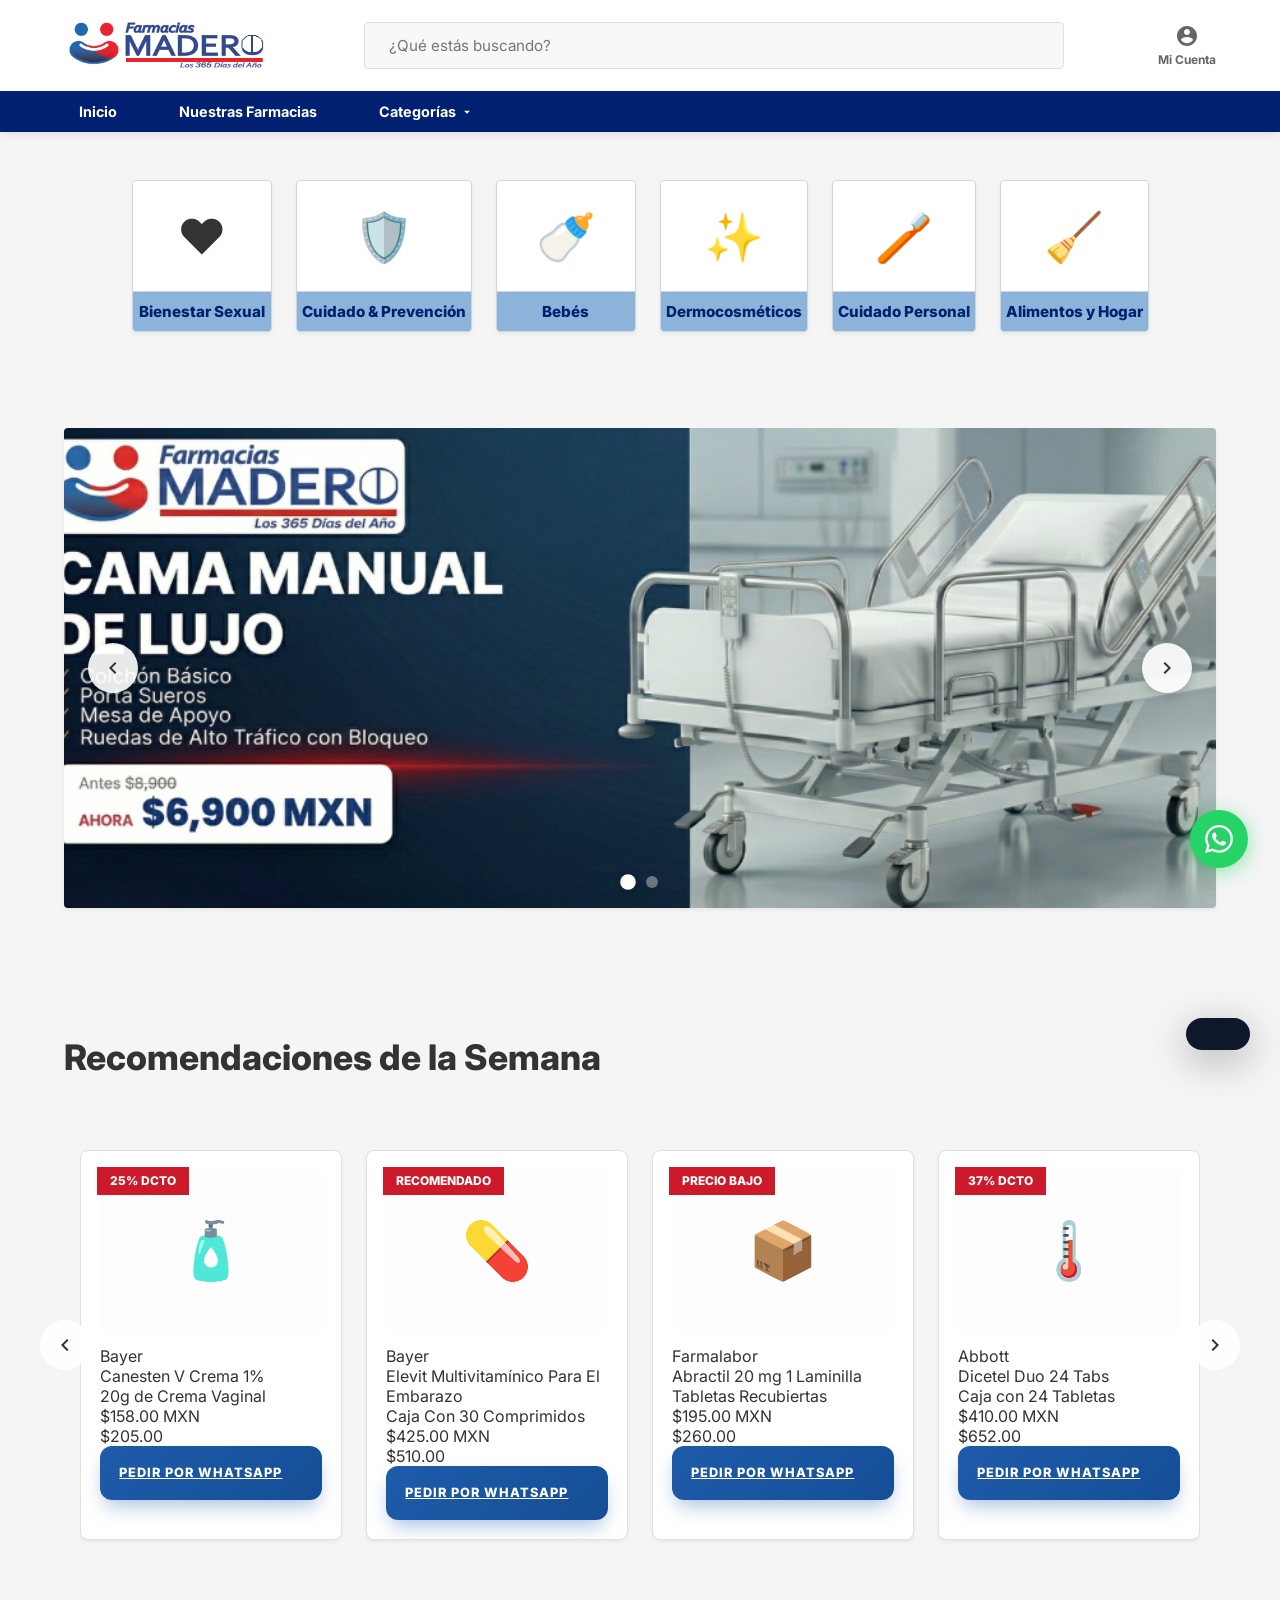
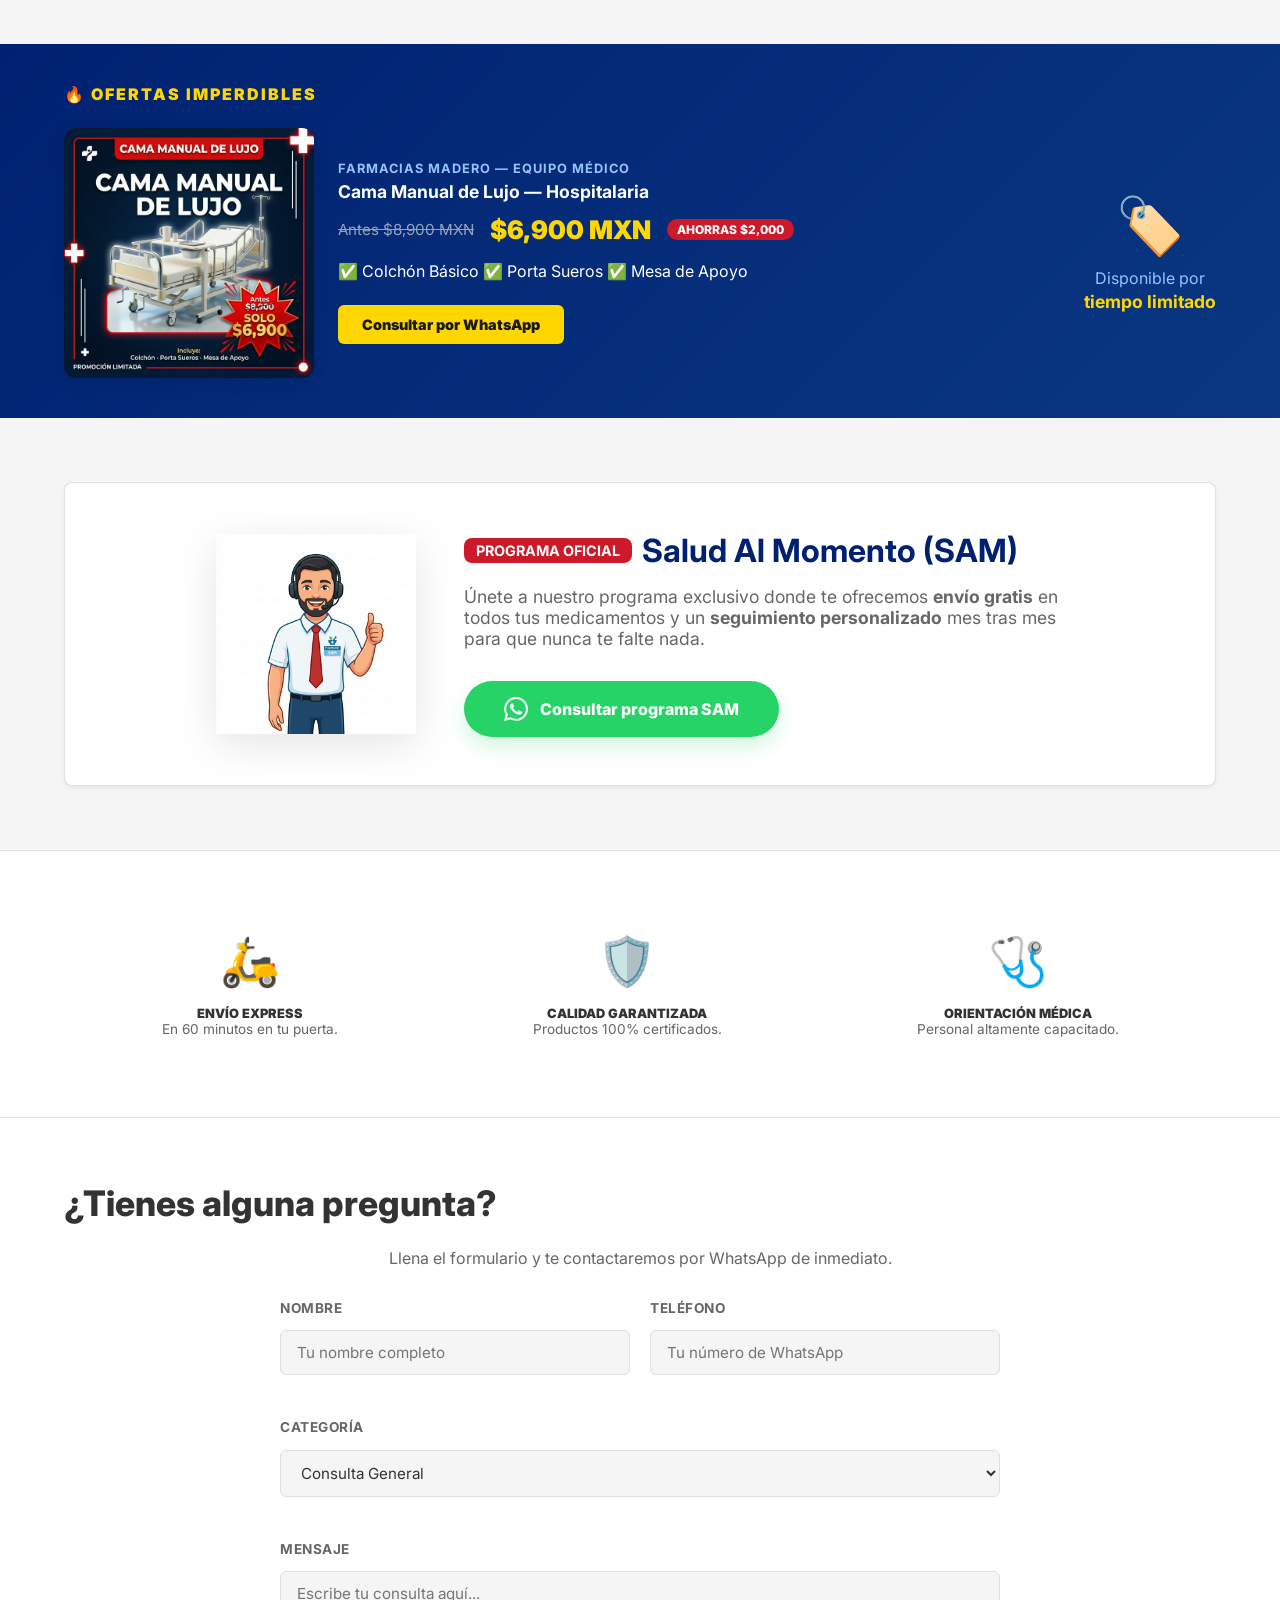
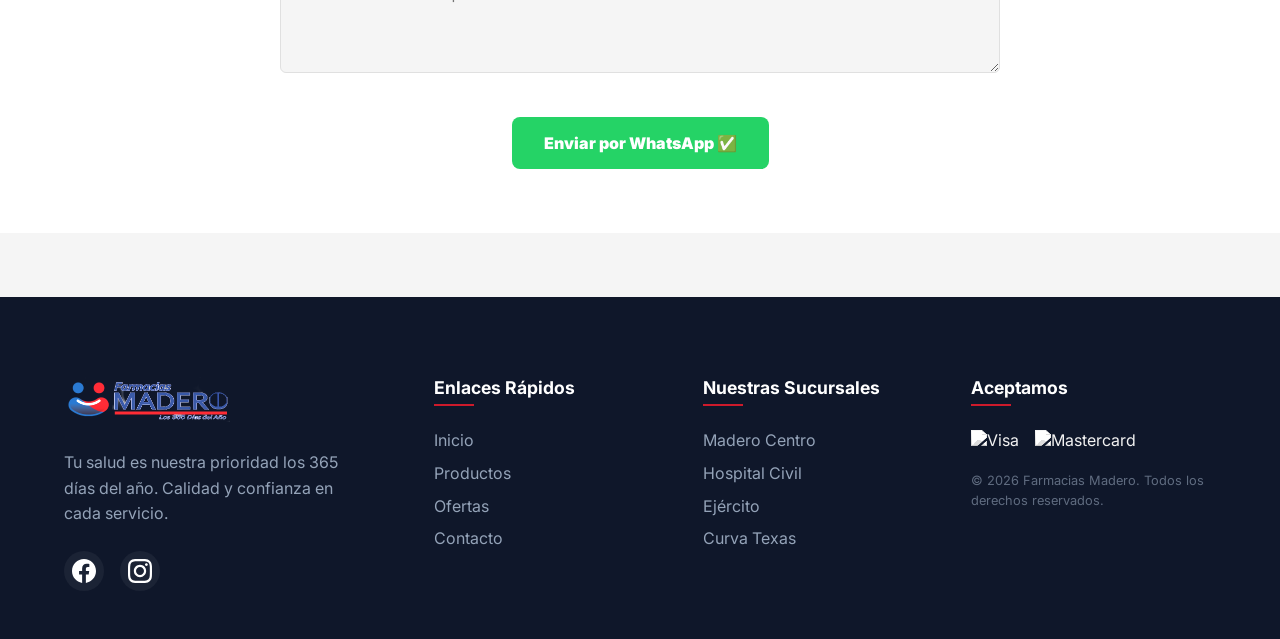
==== commit 4cdd6648: "📱 Ajuste definitivo: Anclaje de Menú Móvil superpuesto y ocultamiento de Toast (v14)" ====
--- a/index.html
+++ b/index.html
@@ -21,7 +21,7 @@
     <meta name="description" content="Farmacias Madero | Tu salud es nuestra prioridad los 365 días del año en Tampico y Madero. Calidad, confianza y envíos a domicilio.">
     <meta name="keywords" content="farmacia, tampico, madero, medicamentos, equipo medico, salud, bienestar">
     <link rel="icon" type="image/png" href="assets/favicon.png">
-    <link rel="stylesheet" href="style.css?v=9">
+    <link rel="stylesheet" href="style.css?v=14">
     <link href="https://fonts.googleapis.com/css2?family=Inter:wght@400;500;600;700;800;900&display=swap" rel="stylesheet">
 </head>
 <body>
@@ -297,6 +297,42 @@
         </div>
     </div>
 
+    <!-- Mobile Fullscreen Overlay Menu -->
+    <div class="mobile-menu-overlay" id="mobileMenuOverlay" aria-hidden="true">
+        <div class="menu-overlay-header">
+            <!-- Pushed logic so close is on the right side if we want, or left like reference? Let's use right close -->
+            <button class="menu-close-btn" id="closeMobileMenu" aria-label="Cerrar menú">&times;</button>
+        </div>
+        <div class="menu-tabs">
+            <button class="menu-tab active" id="tabMenu">Menú</button>
+            <button class="menu-tab" id="tabCuenta">Mi cuenta</button>
+        </div>
+        
+        <div class="menu-tab-content active" id="contentMenu">
+            <ul class="menu-list">
+                <li><a href="#">Hidratación & Bebidas <span class="menu-chevron">&rsaquo;</span></a></li>
+                <li><a href="#">Óptica <span class="menu-chevron">&rsaquo;</span></a></li>
+                <li><a href="#">Equipo Médico & Ortopedia <span class="menu-chevron">&rsaquo;</span></a></li>
+                <li><a href="#">Cuidado de la Piel <span class="menu-chevron">&rsaquo;</span></a></li>
+                <li><a href="#">Bebés <span class="menu-chevron">&rsaquo;</span></a></li>
+                <li><a href="#">Vitaminas & Suplementos <span class="menu-chevron">&rsaquo;</span></a></li>
+                <li><a href="#">Higiene y Cuidado Personal <span class="menu-chevron">&rsaquo;</span></a></li>
+                <li><a href="#">Dermocosméticos <span class="menu-chevron">&rsaquo;</span></a></li>
+                <li><a href="#">Farmacia <span class="menu-chevron">&rsaquo;</span></a></li>
+                <li><a href="#">Bienestar Sexual <span class="menu-chevron">&rsaquo;</span></a></li>
+                <li><a href="#">Diabetes <span class="menu-chevron">&rsaquo;</span></a></li>
+            </ul>
+        </div>
+        
+        <div class="menu-tab-content" id="contentCuenta" style="display:none;">
+            <ul class="menu-list">
+                <li><a href="#" id="mobileLoginBtnOverlay">Iniciar Sesión / Registro <span class="menu-chevron">&rsaquo;</span></a></li>
+                <li><a href="#">Mis Pedidos <span class="menu-chevron">&rsaquo;</span></a></li>
+                <li><a href="#">Servicio al Cliente <span class="menu-chevron">&rsaquo;</span></a></li>
+            </ul>
+        </div>
+    </div>
+
     <!-- Toast Notification -->
     <div id="toast" class="toast-notification"></div>
 
@@ -355,6 +391,6 @@
         </div>
     </div>
 
-    <script src="script.js?v=2"></script>
+    <script src="script.js?v=13"></script>
 </body>
 </html>
--- a/style.css
+++ b/style.css
@@ -1624,21 +1624,20 @@
    ============================================= */
 .toast-notification {
   position: fixed;
-  bottom: 30px;
+  bottom: -150px;
   right: 30px;
   background: #0f172a;
   color: white;
   padding: 1rem 2rem;
-  border-radius: 12px;
+  border-radius: 50px; /* Pillow shape just in case */
   box-shadow: 0 10px 40px rgba(0,0,0,0.3);
   display: flex;
   align-items: center;
   gap: 1rem;
-  transform: translateY(150%);
-  transition: transform 0.4s cubic-bezier(0.175, 0.885, 0.32, 1.275);
+  transition: bottom 0.4s cubic-bezier(0.175, 0.885, 0.32, 1.275);
   z-index: 9999;
 }
-.toast-notification.active { transform: translateY(0); }
+.toast-notification.active { bottom: 30px; }
 .toast-icon { background: #22c55e; border-radius: 50%; width: 20px; height: 20px; display: flex; align-items: center; justify-content: center; }
 
 /* =============================================
@@ -1839,12 +1838,112 @@
 
   .nav-cat-dropdown {
     width: 100vw !important;
-    position: fixed !important;
-    top: auto !important;
-    bottom: 0px !important; 
-    border-radius: 0 !important;
-    z-index: 2000 !important;
-  }
+    display: none !important; /* Hide old sticky completely */
+  }
+}
+
+/* --- Fullscreen Mobile Menu Overlay (Fahorro Style) --- */
+.mobile-menu-overlay {
+  position: fixed;
+  top: 0;
+  left: 0;
+  right: 0;
+  bottom: 0;
+  width: 100%;
+  height: auto !important; /* Strict top/bottom anchoring bypasses iOS vh bugs */
+  background: #002171; 
+  z-index: 9999;
+  transform: translateX(-100%);
+  transition: transform 0.3s cubic-bezier(0.16, 1, 0.3, 1);
+  display: flex;
+  flex-direction: column;
+}
+
+.mobile-menu-overlay.open {
+  transform: translateX(0);
+}
+
+.menu-overlay-header {
+  display: flex;
+  justify-content: flex-end;
+  padding: 8px 15px;
+  background: #002171;
+}
+
+.menu-close-btn {
+  background: transparent;
+  border: none;
+  color: white;
+  font-size: 2.5rem;
+  line-height: 1;
+  cursor: pointer;
+}
+
+.menu-tabs {
+  display: grid;
+  grid-template-columns: 1fr 1fr;
+  background: #fff;
+}
+
+.menu-tab {
+  padding: 16px 10px;
+  font-size: 1.05rem;
+  font-weight: 600;
+  border: none;
+  background: #fff;
+  color: #666;
+  cursor: pointer;
+  border-bottom: 2px solid transparent;
+}
+
+.menu-tab.active {
+  background: #002171;
+  color: #fff;
+}
+
+.menu-tab-content {
+  flex: 1;
+  display: none;
+  flex-direction: column;
+  overflow-y: auto;
+  -webkit-overflow-scrolling: touch;
+  padding-bottom: 40px; /* Safe area for bottom notches/bars */
+}
+
+.menu-tab-content.active {
+  display: flex;
+}
+
+.menu-list {
+  list-style: none;
+  padding: 0;
+  margin: 0;
+}
+
+.menu-list li a {
+  display: flex;
+  justify-content: space-between;
+  align-items: center;
+  padding: 16px 20px;
+  color: white;
+  text-decoration: none;
+  font-size: 1.05rem;
+  font-weight: 500;
+  border-bottom: 1px solid rgba(255,255,255,0.2);
+}
+
+.menu-list li a:active {
+  background: rgba(255,255,255,0.1);
+}
+
+.menu-chevron {
+  font-size: 1.6rem;
+  font-weight: 300;
+  opacity: 0.8;
+}
+
+body.menu-open {
+  overflow: hidden !important; 
 }
 
 /* SMARTPHONES: 480px and below */
@@ -1857,12 +1956,11 @@
   .footer-grid { grid-template-columns: 1fr; gap: 2.5rem; }
   .footer-col h4::after { left: 50%; transform: translateX(-50%); }
   .social-links, .payment-methods { justify-content: center; }
-  
-  .btn-wa-float {
-    width: 50px;
-    height: 50px;
-    bottom: 15px;
-    right: 15px;
+  .wa-float {
+    width: 55px;
+    height: 55px;
+    bottom: 25px;
+    right: 20px;
   }
 }
 
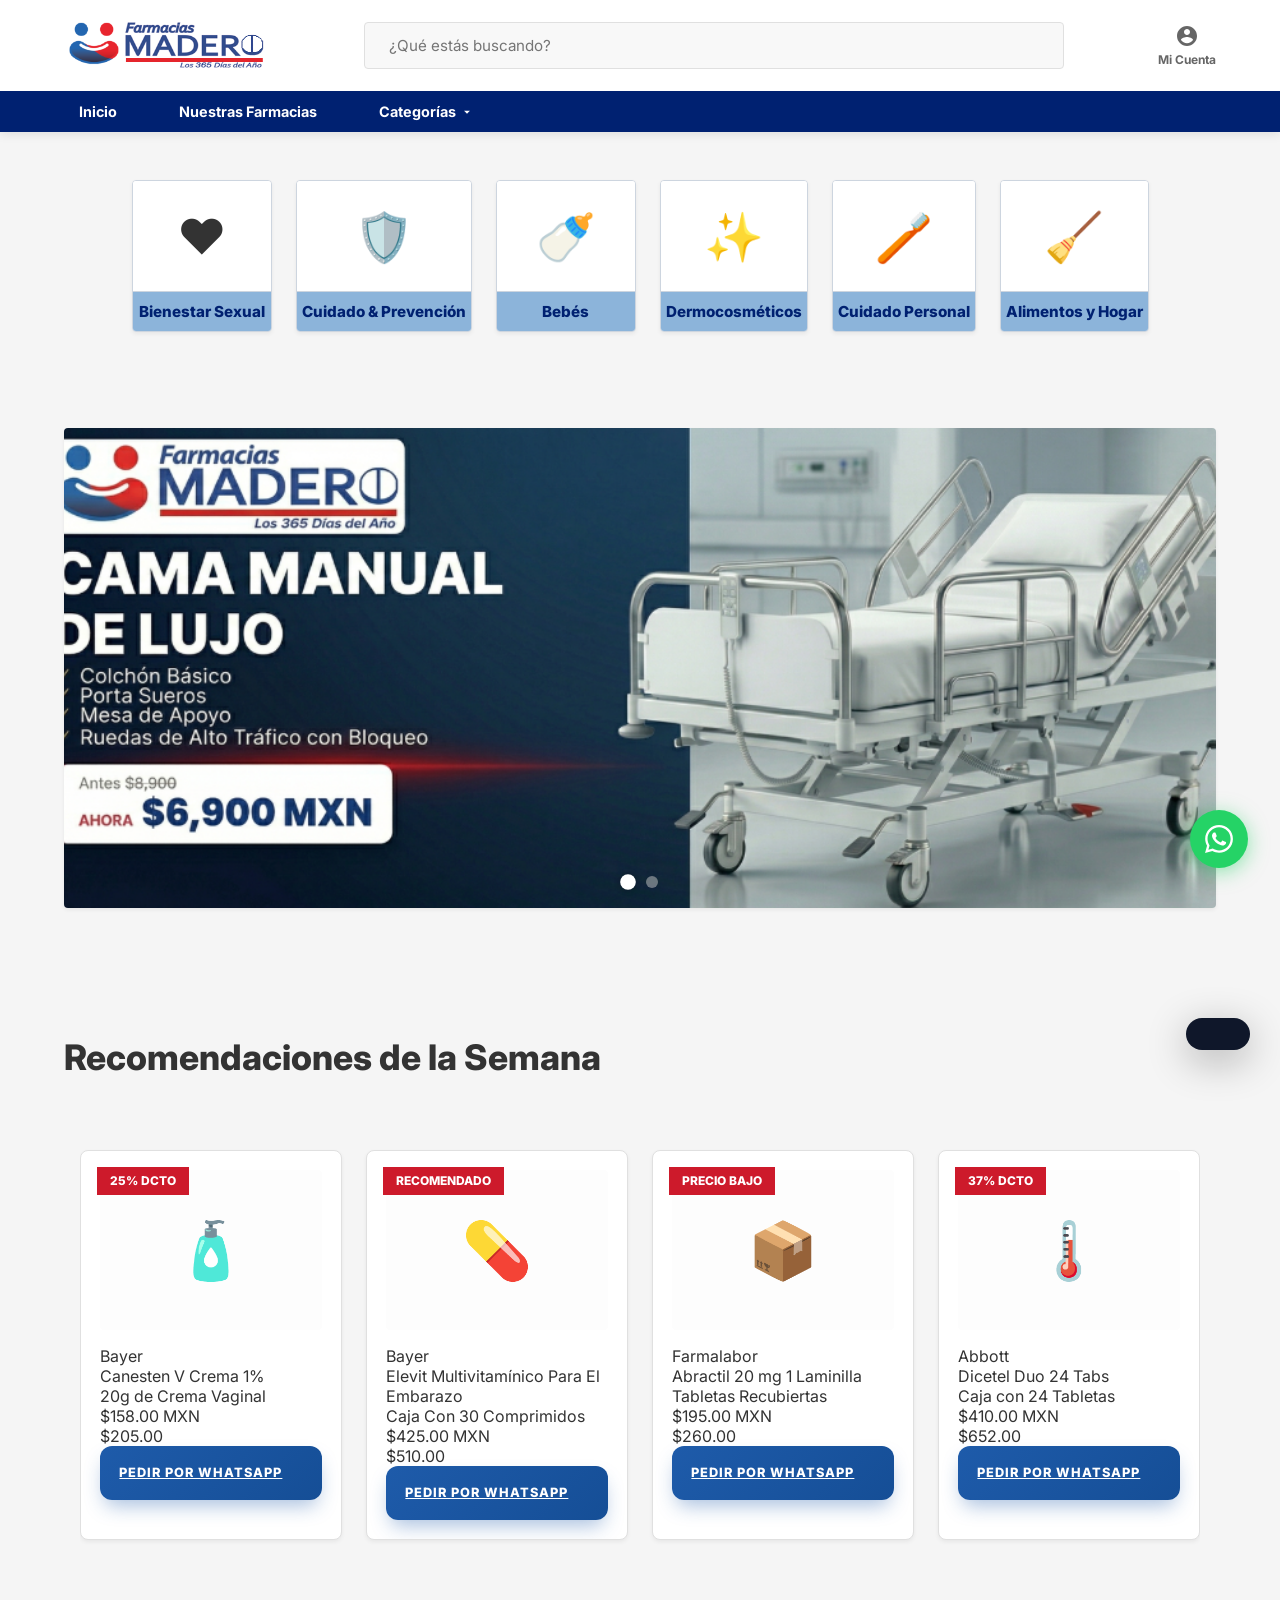
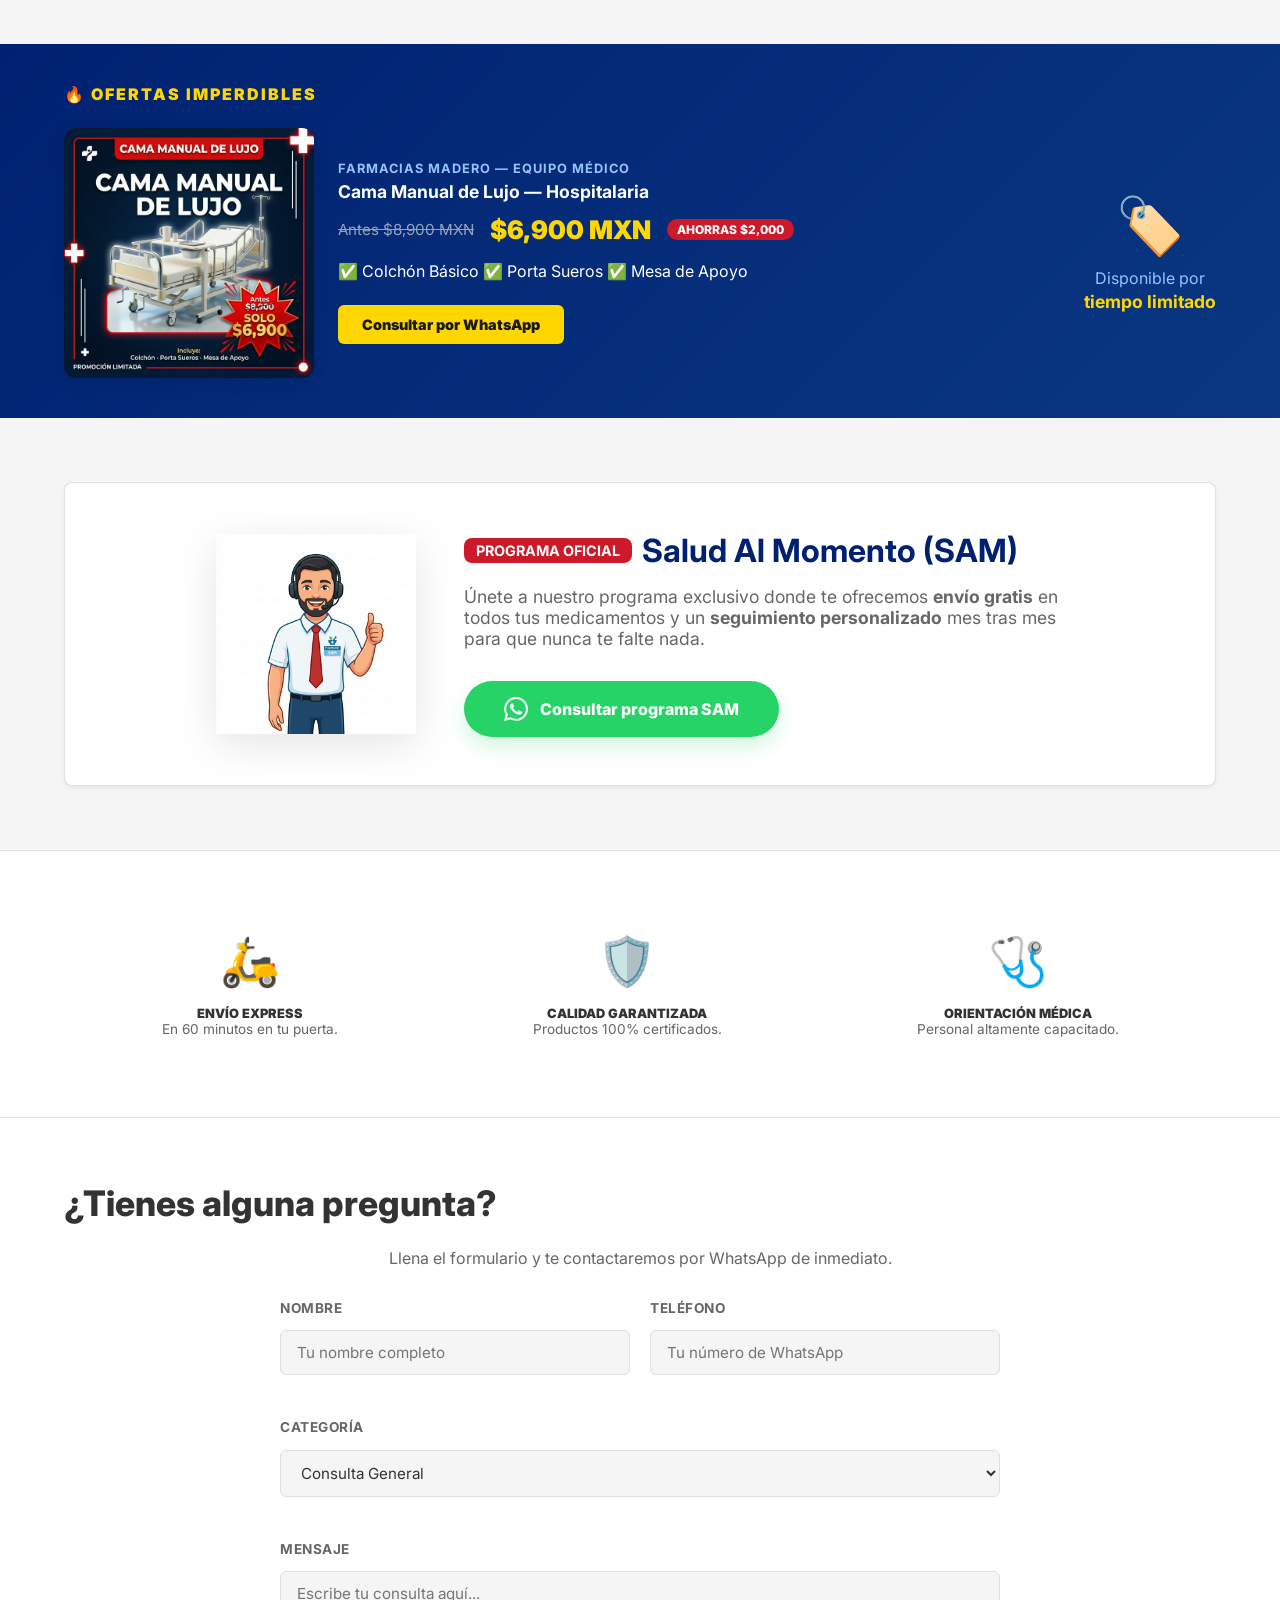
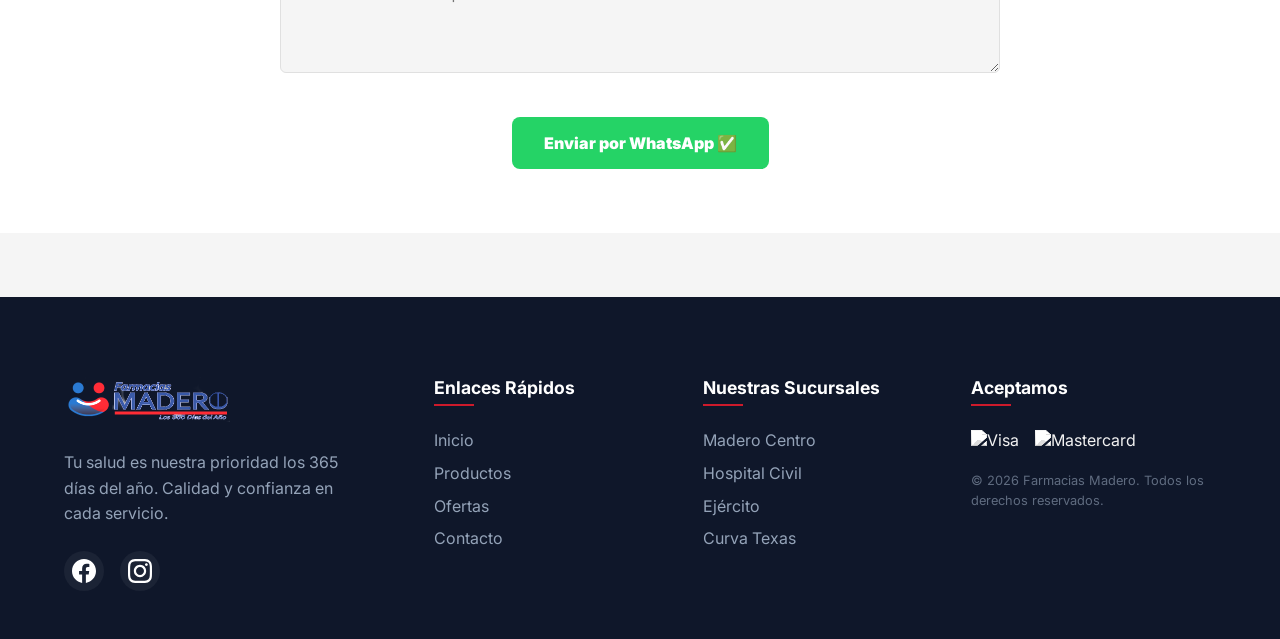
==== commit e90e92b8: "🔧 Corrección UI: Se fuerza la invisibilidad de flechas del carrusel (usando !important y cache-busti" ====
--- a/index.html
+++ b/index.html
@@ -21,7 +21,7 @@
     <meta name="description" content="Farmacias Madero | Tu salud es nuestra prioridad los 365 días del año en Tampico y Madero. Calidad, confianza y envíos a domicilio.">
     <meta name="keywords" content="farmacia, tampico, madero, medicamentos, equipo medico, salud, bienestar">
     <link rel="icon" type="image/png" href="assets/favicon.png">
-    <link rel="stylesheet" href="style.css?v=14">
+    <link rel="stylesheet" href="style.css?v=15">
     <link href="https://fonts.googleapis.com/css2?family=Inter:wght@400;500;600;700;800;900&display=swap" rel="stylesheet">
 </head>
 <body>
--- a/style.css
+++ b/style.css
@@ -532,12 +532,22 @@
   align-items: center;
   justify-content: center;
   box-shadow: 0 4px 10px rgba(0,0,0,0.15);
-  transition: var(--transition);
+  transition: all 0.3s ease !important;
+  opacity: 0 !important;
+  visibility: hidden !important;
+  pointer-events: none !important;
 }
 
 .slider-btn:hover {
   background: white;
   transform: translateY(-50%) scale(1.1);
+}
+
+.promo-slider-container:hover .slider-btn,
+.product-slider-wrapper:hover .slider-btn {
+  opacity: 1 !important;
+  visibility: visible !important;
+  pointer-events: auto !important;
 }
 
 .slider-btn.prev {
